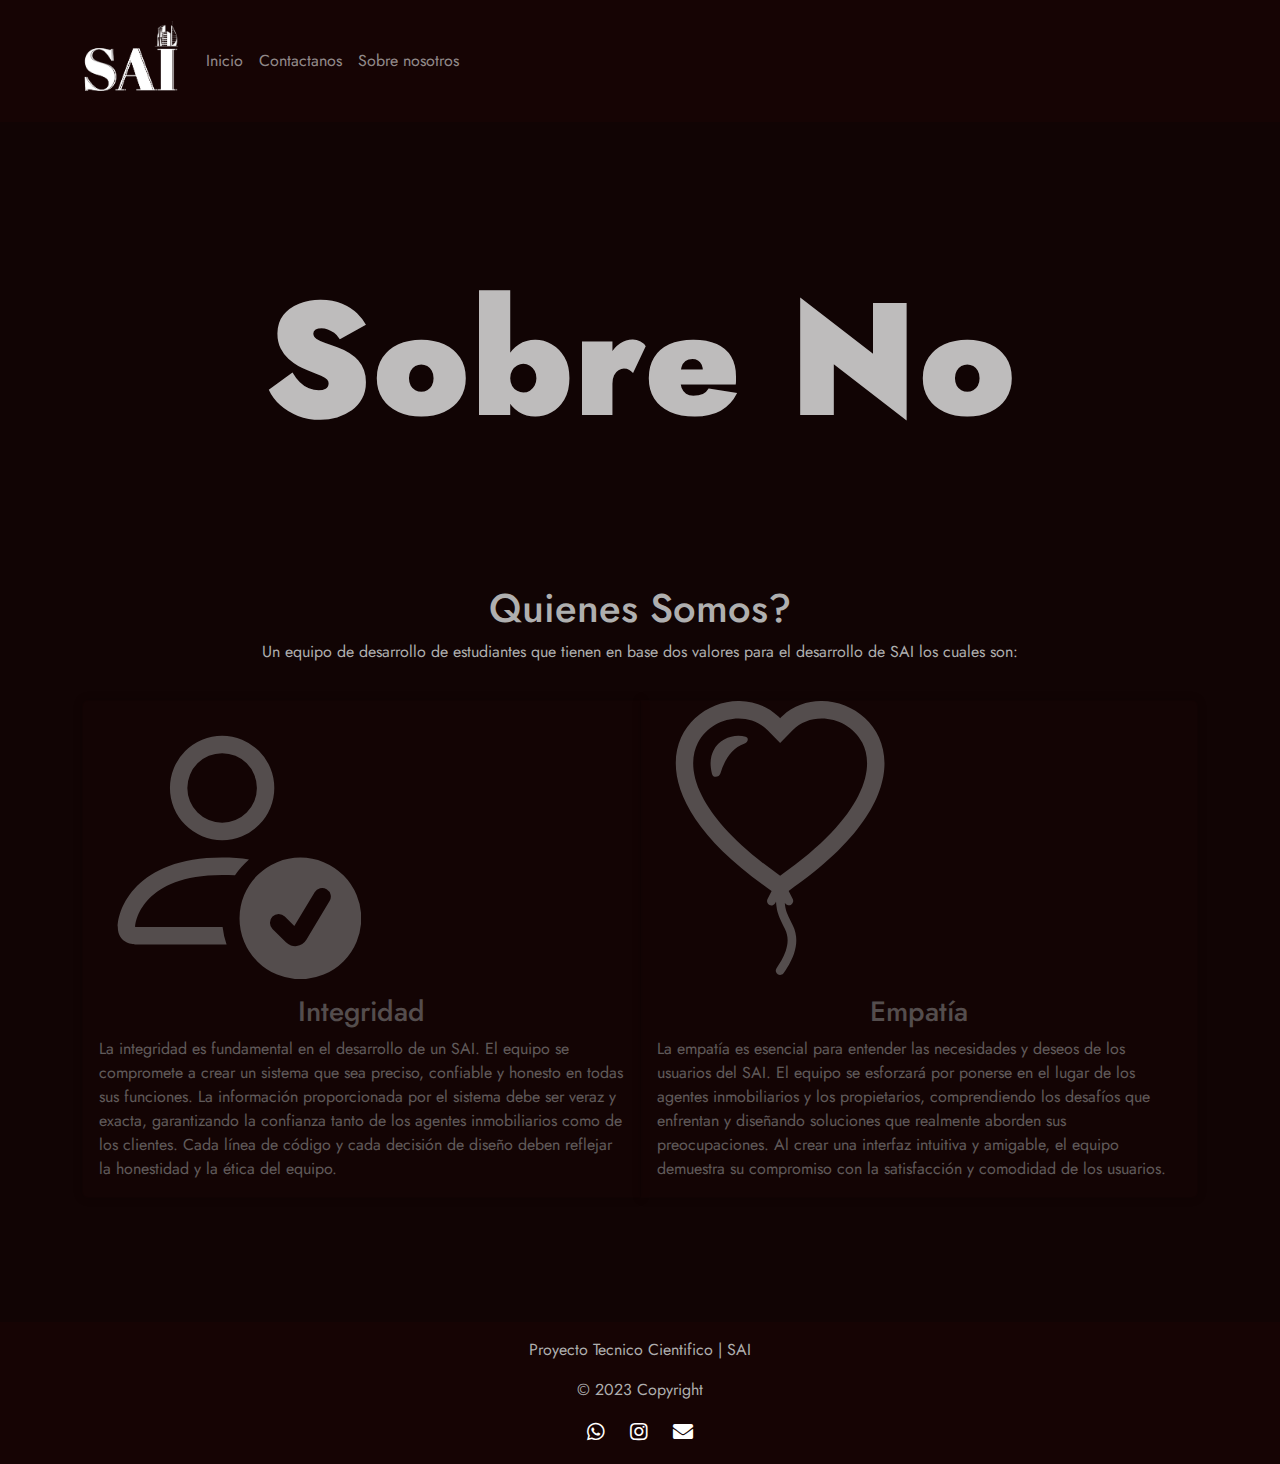
==== pages/about.html @ 33a44e56 "SAI" ====
<!DOCTYPE html>
<html lang="es">
<head>
    <meta charset="UTF-8">
    <meta name="viewport" content="width=device-width, initial-scale=1.0">
    <title>SAI - Sobre Nosotros</title>
    <script src="https://code.jquery.com/jquery-3.6.0.min.js"></script>
    <link rel="stylesheet" href="https://cdn.jsdelivr.net/npm/bootstrap@5.3.0/dist/css/bootstrap.min.css">
    <link rel="stylesheet" href="../css/styles.css">
    <link rel="stylesheet" href="../css/animations.css">
    <link rel="stylesheet" href="https://cdnjs.cloudflare.com/ajax/libs/font-awesome/5.15.4/css/all.min.css">
    <link rel="preconnect" href="https://fonts.googleapis.com">
<link rel="preconnect" href="https://fonts.gstatic.com" crossorigin>
<link href="https://fonts.googleapis.com/css2?family=Jost&display=swap" rel="stylesheet">
<script src="../js/effects4.js"></script>
<script src="../js/effects5.js"></script>
<link rel="icon" href="../img/sai_logo.png">

</head>
<body onload="typeWriter()" onmousemove="typeSlogan()" >
    <nav class="navbar navbar-expand-lg  fixed-top"data-bs-theme="dark"  >
        <div class="container">
            <a class="navbar-brand" href="../index.html">
                <img src="../img/sai_logo.png" alt="Logo de SAI" class="navbar-logo" width="100">
            </a>
            <button class="navbar-toggler" type="button" data-bs-toggle="collapse" data-bs-target="#navbarNav" aria-controls="navbarNav" aria-expanded="false" aria-label="Toggle navigation">
                <span class="navbar-toggler-icon"></span>
            </button>
            <div class="collapse navbar-collapse" id="navbarNav">
                <ul class="navbar-nav ml-auto">
                    <li class="nav-item">
                        <a class="nav-link" href="../index.html">Inicio</a>
                    </li>
                    <li class="nav-item">
                        <a class="nav-link" href="contact.html">Contactanos</a>
                    </li>
                    <li class="nav-item">
                        <a class="nav-link" href="about.html">Sobre nosotros</a>
                    </li>
                </ul>
            </div>
        </div>
    </nav>
    
    <br>
<br>
<br>
<br>
<br>
<br>
    <br>
<br>
<br>


    <header class="text-white text-center py-5">
        <h1 id="title"></h1>
        <h2 id="eslogan"></h2>
 
    </header>


    <br>
<br>
<br>
   


<h1>Quienes Somos? </h1>
<p style="text-align: center;">Un equipo de desarrollo de estudiantes que tienen en base dos valores para el desarrollo de SAI los cuales son:</p>
<div class="card-group container"  >
    <div class="card">
        <svg xmlns="http://www.w3.org/2000/svg" style="width: 50%;" fill="currentColor" class="bi bi-person-check" viewBox="0 0 16 16">
            <path d="M12.5 16a3.5 3.5 0 1 0 0-7 3.5 3.5 0 0 0 0 7Zm1.679-4.493-1.335 2.226a.75.75 0 0 1-1.174.144l-.774-.773a.5.5 0 0 1 .708-.708l.547.548 1.17-1.951a.5.5 0 1 1 .858.514ZM11 5a3 3 0 1 1-6 0 3 3 0 0 1 6 0ZM8 7a2 2 0 1 0 0-4 2 2 0 0 0 0 4Z"/>
            <path d="M8.256 14a4.474 4.474 0 0 1-.229-1.004H3c.001-.246.154-.986.832-1.664C4.484 10.68 5.711 10 8 10c.26 0 .507.009.74.025.226-.341.496-.65.804-.918C9.077 9.038 8.564 9 8 9c-5 0-6 3-6 4s1 1 1 1h5.256Z"/>
          </svg>
      <div class="card-body">
        <h3 class="card-title" style="text-align: center;">Integridad</h3>
        <p class="card-text">La integridad es fundamental en el desarrollo de un SAI. El equipo se compromete a crear un sistema que sea preciso, confiable y honesto en todas sus funciones. La información proporcionada por el sistema debe ser veraz y exacta, garantizando la confianza tanto de los agentes inmobiliarios como de los clientes. Cada línea de código y cada decisión de diseño deben reflejar la honestidad y la ética del equipo.</p>
      </div>
    </div>
    <div class="card">
        <svg xmlns="http://www.w3.org/2000/svg" style="width: 50%;" fill="currentColor" class="bi bi-balloon-heart" viewBox="0 0 16 16">
            <path fill-rule="evenodd" d="m8 2.42-.717-.737c-1.13-1.161-3.243-.777-4.01.72-.35.685-.451 1.707.236 3.062C4.16 6.753 5.52 8.32 8 10.042c2.479-1.723 3.839-3.29 4.491-4.577.687-1.355.587-2.377.236-3.061-.767-1.498-2.88-1.882-4.01-.721L8 2.42Zm-.49 8.5c-10.78-7.44-3-13.155.359-10.063.045.041.089.084.132.129.043-.045.087-.088.132-.129 3.36-3.092 11.137 2.624.357 10.063l.235.468a.25.25 0 1 1-.448.224l-.008-.017c.008.11.02.202.037.29.054.27.161.488.419 1.003.288.578.235 1.15.076 1.629-.157.469-.422.867-.588 1.115l-.004.007a.25.25 0 1 1-.416-.278c.168-.252.4-.6.533-1.003.133-.396.163-.824-.049-1.246l-.013-.028c-.24-.48-.38-.758-.448-1.102a3.177 3.177 0 0 1-.052-.45l-.04.08a.25.25 0 1 1-.447-.224l.235-.468ZM6.013 2.06c-.649-.18-1.483.083-1.85.798-.131.258-.245.689-.08 1.335.063.244.414.198.487-.043.21-.697.627-1.447 1.359-1.692.217-.073.304-.337.084-.398Z"/>
          </svg>
      <div class="card-body">
        <h3 class="card-title" style="text-align: center;">Empatía</h3>
        <p class="card-text">La empatía es esencial para entender las necesidades y deseos de los usuarios del SAI. El equipo se esforzará por ponerse en el lugar de los agentes inmobiliarios y los propietarios, comprendiendo los desafíos que enfrentan y diseñando soluciones que realmente aborden sus preocupaciones. Al crear una interfaz intuitiva y amigable, el equipo demuestra su compromiso con la satisfacción y comodidad de los usuarios.</p>
      </div>
    </div>
    </div>
   
    </div>
  </div>
  
  </div>
  

    <br>
    <br>
    <br>

  
    </div>
   
    </div>
<br>
<br>
<br>

    <footer class=" text-white text-center py-3">
        <p>Proyecto Tecnico Cientifico | SAI</p>
        <p>© 2023 Copyright</p>
        <div class="social-icons">
            <a href="https://wa.me/123456789" target="_blank"><i class="fab fa-whatsapp"></i></a>
            <a href="https://www.instagram.com/sai/" target="_blank"><i class="fab fa-instagram"></i></a>
            <a href="mailto:contacto@sai.com"><i class="fas fa-envelope"></i></a>
        </div>
    </footer>

    <script>
        $(document).ready(function() {
            $(window).scroll(function() {
                $('.fadeIn').each(function() {
                    var position = $(this).offset().top;
                    var scroll = $(window).scrollTop();
                    var windowHeight = $(window).height();
                    
                    if (scroll > position - windowHeight + 200) {
                        $(this).addClass('visible');
                    }
                });
            });
        });
    </script>
    
    <script src="https://cdn.jsdelivr.net/npm/bootstrap@5.3.0/dist/js/bootstrap.bundle.min.js"></script>

    
    
</body>
</html>
---- css/styles.css ----
body {
    background-color: #110404;
    color: #afafaf;
    font-family: 'Jost', sans-serif;
}
@import url("https://cdn.jsdelivr.net/npm/bootstrap-icons@1.10.5/font/bootstrap-icons.css");
.navbar {
    background-color: #160404;
}
.form-control{
    background-color: #160404;
    border: none;
    color: #afafaf;

}

footer {
    background-color: #160404;
}
.card {
    width: 300px;
    background-color: #fff;
    box-shadow: 0px 0px 10px rgba(0, 0, 0, 0.2);
    
    position: relative;
    opacity: 0.5;
    transform: translateY(20px);
    transition: opacity 0.5s, transform 0.5s;
}

.card img {
    width: 100%;
    height: auto;
}

.card-content {
    padding: 20px;
}

.card:hover {
    opacity: 1;
    transform: translateY(0);
}






#title {
    font-weight: 900;
    font-size: 1000%;
    color: #bebcbc;
}

.navbar-dark .navbar-nav .nav-link {
    color: #fff;
}

.header {
    background-color: #000;
    color: #fff;
}

.footer {
    background-color: #000;
    color: #fff;
}
.card {
    background-color: #160404;

    color: rgb(150, 150, 150);
}
.social-icons a {
    color: #fff;
    margin: 0 10px;
    font-size: 20px;
    transition: color 0.3s;
}

.social-icons a:hover {
    color: #bbb;
}

.footer .btn {
    color: #fff;
    background-color: #000;
    border-color: #000;
}

.footer .btn:hover {
    background-color: #fff;
    color: #000;
    border-color: #000;
}

.fadeIn {
    opacity: 0;
    transform: translateY(20px); 
    transition: opacity 1s ease, transform 1s ease;
}


.fadeIn.visible {
    opacity: 1;
    transform: translateY(0);
}
h1 {
    text-align: center;
}
p {
    color: #afafaf;

}
---- css/animations.css ----
@keyframes fadeIn {
    from {
        opacity: 0;
    }
    to {
        opacity: 1;
    }
}

.container {
    animation: fadeIn 1.5s ease-in-out;
}

.text-container {
    overflow: hidden;
}

.fade-slide {
    opacity: 0;
    transform: translateX(100%);
    animation: fadeSlide 1s forwards;
}

@keyframes fadeSlide {
    0% {
        opacity: 0;
        transform: translateX(100%);
    }
    100% {
        opacity: 1;
        transform: translateX(0);
    }
}
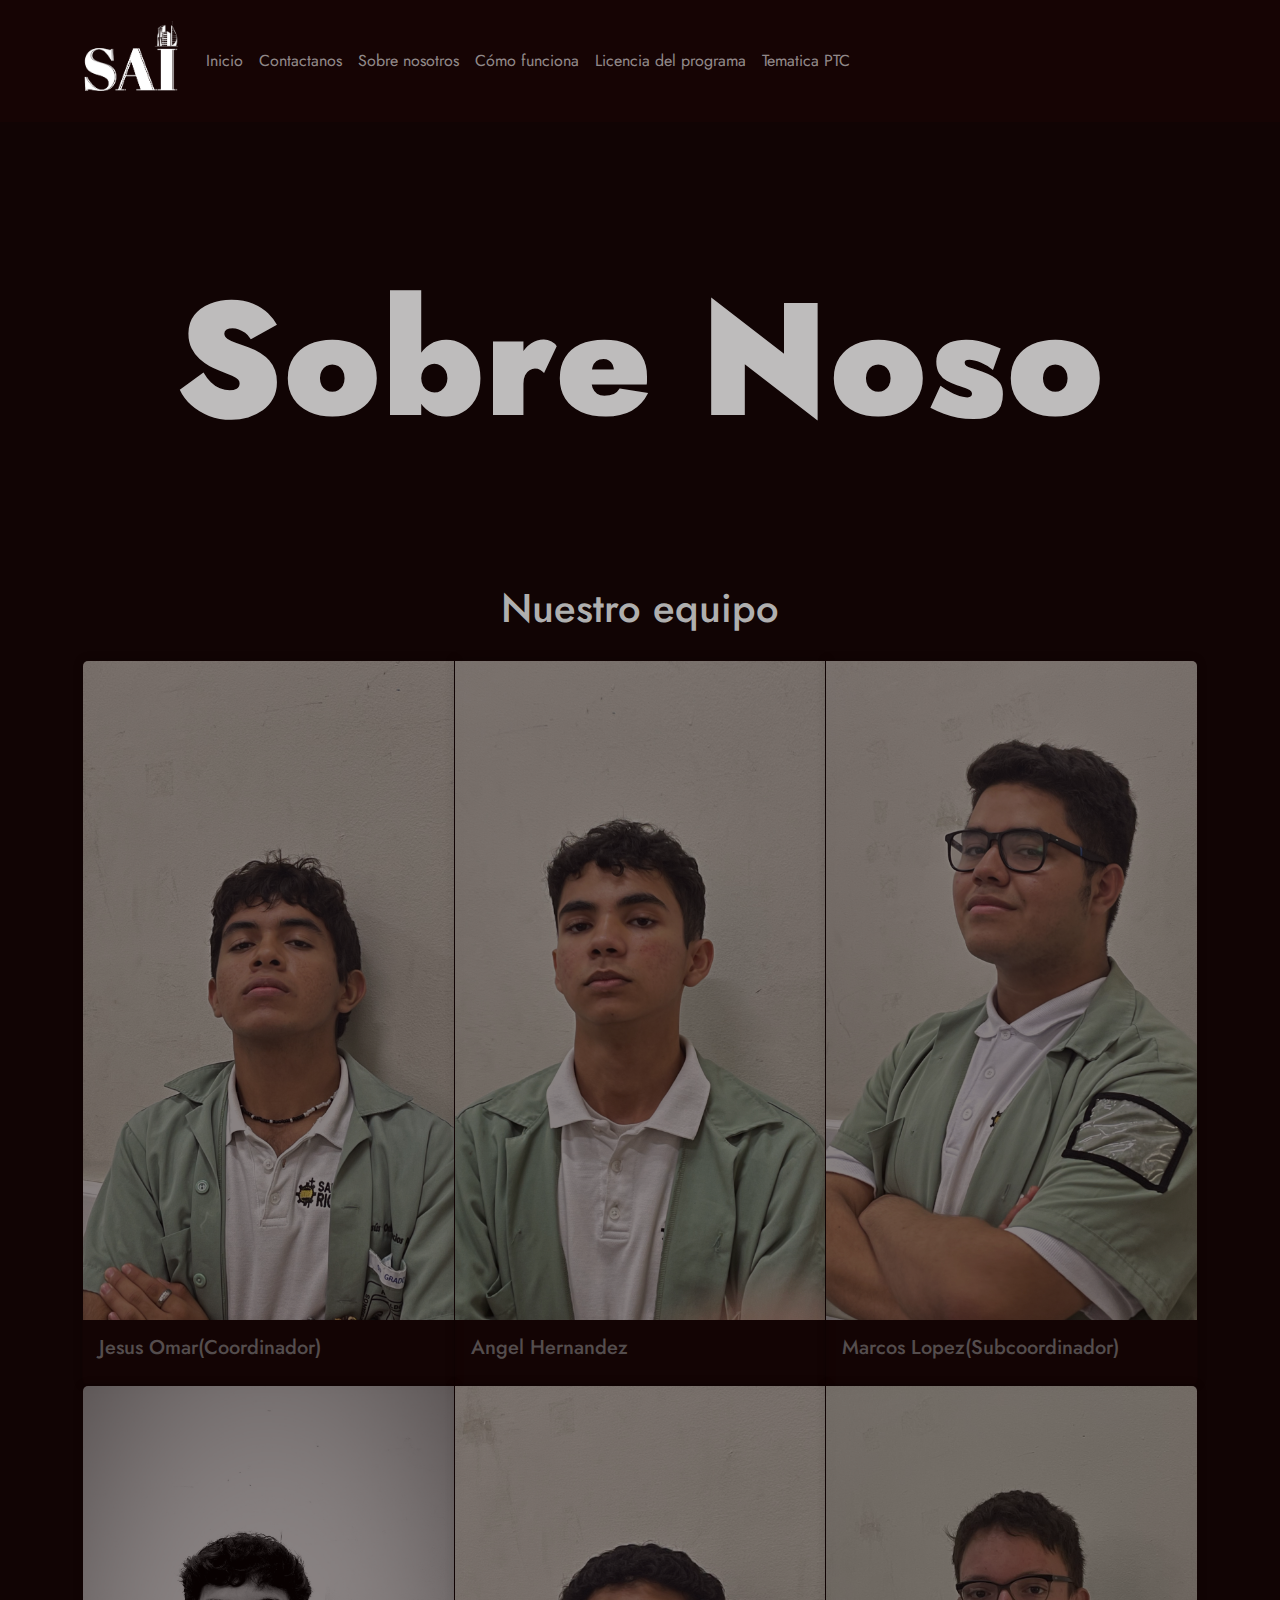
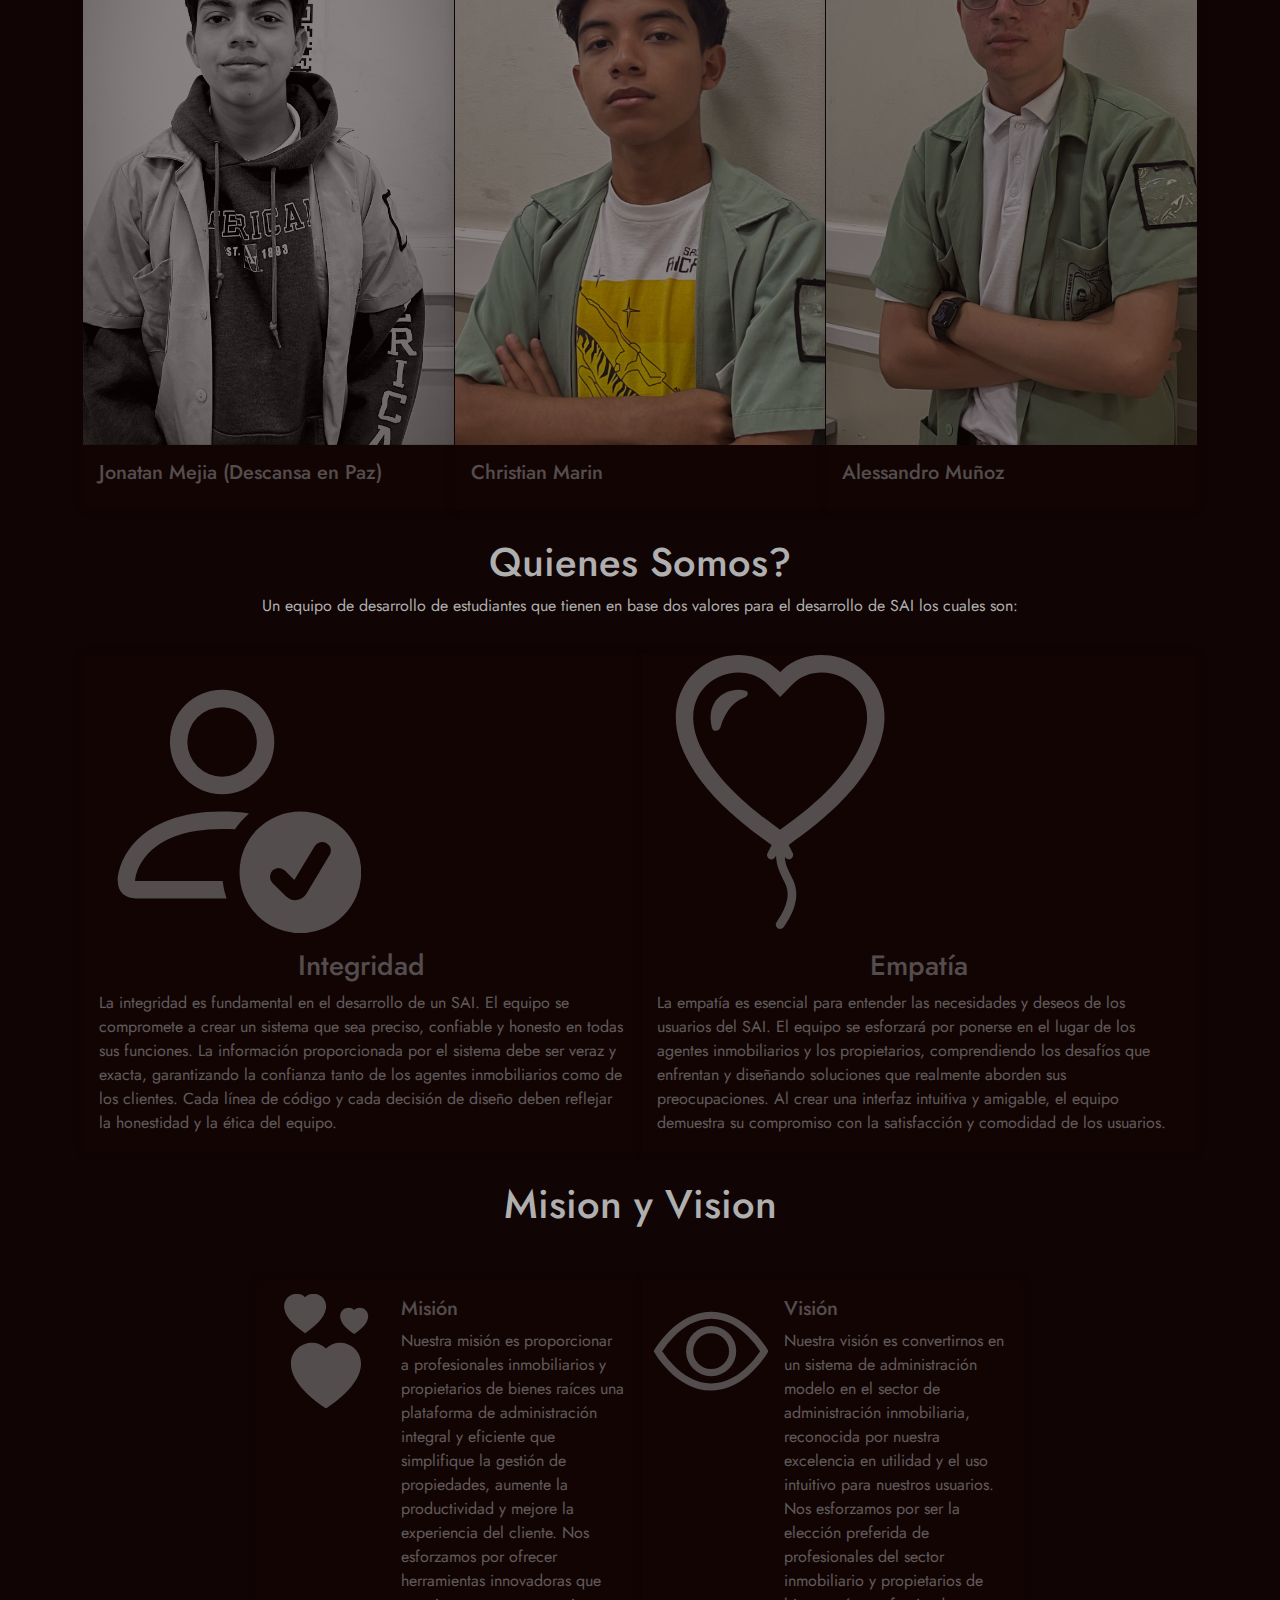
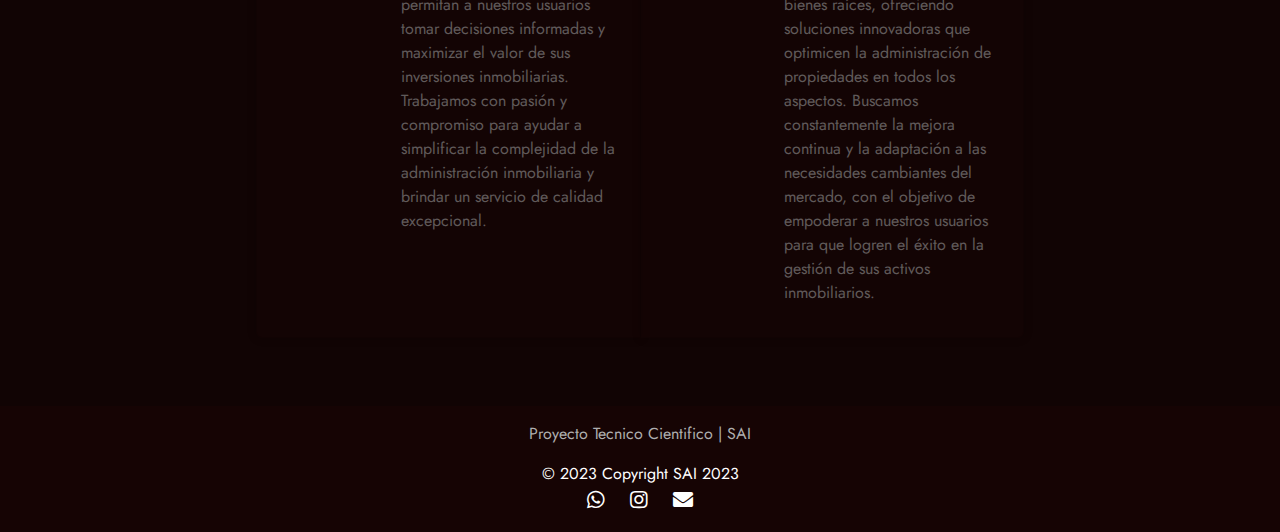
==== commit 59805b39: "nueva pagina" ====
--- a/pages/about.html
+++ b/pages/about.html
@@ -12,8 +12,6 @@
     <link rel="preconnect" href="https://fonts.googleapis.com">
 <link rel="preconnect" href="https://fonts.gstatic.com" crossorigin>
 <link href="https://fonts.googleapis.com/css2?family=Jost&display=swap" rel="stylesheet">
-<script src="../js/effects4.js"></script>
-<script src="../js/effects5.js"></script>
 <link rel="icon" href="../img/sai_logo.png">
 
 </head>
@@ -37,6 +35,15 @@
                     <li class="nav-item">
                         <a class="nav-link" href="about.html">Sobre nosotros</a>
                     </li>
+                    <li class="nav-item">
+                      <a class="nav-link" href="requirements.html">Cómo funciona</a>
+                    </li>
+                    <li class="nav-item">
+                      <a class="nav-link" href="license.html">Licencia del programa</a>
+                    </li>
+                    <li class="nav-item">
+                      <a class="nav-link" href="ptc.html">Tematica PTC</a>
+                    </li>
                 </ul>
             </div>
         </div>
@@ -65,8 +72,57 @@
 <br>
    
 
-
-<h1>Quienes Somos? </h1>
+<h1>Nuestro equipo </h1>
+<div class="card-group container"  >
+    <div class="card">
+      <img src="../img/jesus.jpg" class="card-img-top" alt="...">
+      <div class="card-body">
+        <h5 class="card-title">Jesus Omar(Coordinador)</h5>
+        <p class="card-text"></p>
+      </div>
+    </div>
+    <div class="card">
+
+      <img src="../img/angel.jpg" class="card-img-top" alt="...">
+      <div class="card-body">
+        <h5 class="card-title">Angel Hernandez</h5>
+      </div>
+    </div>
+    <div class="card">
+
+      <img src="../img/marcus.jpg" class="card-img-top" alt="...">
+      <div class="card-body">
+        <h5 class="card-title">Marcos Lopez(Subcoordinador)</h5>
+      </div>
+    </div>
+  </div>
+  <div class="card-group container">
+    <div class="card ">
+
+      <img src="../img/jhony" class="card-img-top" alt="...">
+      <div class="card-body">
+        <h5 class="card-title">Jonatan Mejia (Descansa en Paz)</h5>
+        <p class="card-text"></p>
+      </div>
+    </div>
+    <div class="card">
+      <img src="../img/christian.jpg"  class="card-img-top" alt="...">
+      <div class="card-body">
+        <h5 class="card-title">Christian Marin</h5>
+      </div>
+    </div>
+    <div class="card">
+      <img src="../img/cholo.png"class="card-img-top" alt="...">
+      <div class="card-body">
+        <h5 class="card-title">Alessandro Muñoz</h5>
+      </div>
+    </div>
+  </div>
+
+  <BR>
+    <BR>
+
+        <h1>Quienes Somos? </h1>
 <p style="text-align: center;">Un equipo de desarrollo de estudiantes que tienen en base dos valores para el desarrollo de SAI los cuales son:</p>
 <div class="card-group container"  >
     <div class="card">
@@ -98,24 +154,60 @@
 
     <br>
     <br>
-    <br>
-
-  
-    </div>
-   
-    </div>
+    <h1>Mision y Vision </h1>
+
+    <br>
+
+    <div class="card-group" style="padding-left: 20%; padding-right: 20%;">
+
+      <div class="card mb-3" style="max-width: 540px;">
+        <div class="row g-0">
+          <div class="col-md-4">
+            <svg xmlns="http://www.w3.org/2000/svg" style="width:110%; padding:10%;" fill="currentColor" class="bi bi-hearts" viewBox="0 0 16 16">
+              <path fill-rule="evenodd" d="M4.931.481c1.627-1.671 5.692 1.254 0 5.015-5.692-3.76-1.626-6.686 0-5.015Zm6.84 1.794c1.084-1.114 3.795.836 0 3.343-3.795-2.507-1.084-4.457 0-3.343ZM7.84 7.642c2.71-2.786 9.486 2.09 0 8.358-9.487-6.268-2.71-11.144 0-8.358Z"/>
+            </svg>
+          </div>
+          <div class="col-md-8">
+            <div class="card-body">
+              <h5 class="card-title">Misión</h5>
+              <p class="card-text">Nuestra misión es proporcionar a profesionales inmobiliarios y propietarios de bienes raíces una plataforma de administración integral y eficiente que simplifique la gestión de propiedades, aumente la productividad y mejore la experiencia del cliente. Nos esforzamos por ofrecer herramientas innovadoras que permitan a nuestros usuarios tomar decisiones informadas y maximizar el valor de sus inversiones inmobiliarias. Trabajamos con pasión y compromiso para ayudar a simplificar la complejidad de la administración inmobiliaria y brindar un servicio de calidad excepcional.</p>
+              <p class="card-text"><small class="text-body-secondary"></small></p>
+            </div>
+          </div>
+        </div>
+      </div>
+      <div class="card mb-3" style="max-width: 540px;">
+        <div class="row g-0">
+          <div class="col-md-4">
+            <svg xmlns="http://www.w3.org/2000/svg" style="width:110%; padding:10%;" fill="currentColor" class="bi bi-eye" viewBox="0 0 16 16">
+              <path d="M16 8s-3-5.5-8-5.5S0 8 0 8s3 5.5 8 5.5S16 8 16 8zM1.173 8a13.133 13.133 0 0 1 1.66-2.043C4.12 4.668 5.88 3.5 8 3.5c2.12 0 3.879 1.168 5.168 2.457A13.133 13.133 0 0 1 14.828 8c-.058.087-.122.183-.195.288-.335.48-.83 1.12-1.465 1.755C11.879 11.332 10.119 12.5 8 12.5c-2.12 0-3.879-1.168-5.168-2.457A13.134 13.134 0 0 1 1.172 8z"/>
+              <path d="M8 5.5a2.5 2.5 0 1 0 0 5 2.5 2.5 0 0 0 0-5zM4.5 8a3.5 3.5 0 1 1 7 0 3.5 3.5 0 0 1-7 0z"/>
+            </svg>
+          </div>
+          <div class="col-md-8">
+            <div class="card-body">
+              <h5 class="card-title">Visión</h5>
+              <p class="card-text">Nuestra visión es convertirnos en un sistema de administración modelo en el sector de administración inmobiliaria, reconocida por nuestra excelencia en utilidad y el uso intuitivo para nuestros usuarios. Nos esforzamos por ser la elección preferida de profesionales del sector inmobiliario y propietarios de bienes raíces, ofreciendo soluciones innovadoras que optimicen la administración de propiedades en todos los aspectos. Buscamos constantemente la mejora continua y la adaptación a las necesidades cambiantes del mercado, con el objetivo de empoderar a nuestros usuarios para que logren el éxito en la gestión de sus activos inmobiliarios.</p>
+              <p class="card-text"><small class="text-body-secondary"></small></p>
+            </div>
+          </div>
+        </div>
+      </div>
+    </div>
+    
 <br>
 <br>
 <br>
 
     <footer class=" text-white text-center py-3">
         <p>Proyecto Tecnico Cientifico | SAI</p>
-        <p>© 2023 Copyright</p>
+        <a>© 2023 Copyright</a>
+        <a class=" text-white text-center py-3" href="https://www.ricaldone.edu.sv/">SAI 2023</a>
         <div class="social-icons">
-            <a href="https://wa.me/123456789" target="_blank"><i class="fab fa-whatsapp"></i></a>
-            <a href="https://www.instagram.com/sai/" target="_blank"><i class="fab fa-instagram"></i></a>
-            <a href="mailto:contacto@sai.com"><i class="fas fa-envelope"></i></a>
-        </div>
+          <a href="https://wa.me/message/QMXVLYLENP2BO1" target="_blank"><i class="fab fa-whatsapp"></i></a>
+          <a href="https://www.instagram.com/saiitr/" target="_blank"><i class="fab fa-instagram"></i></a>
+          <a href="mailto:saiitrptc@gmail.com"><i class="fas fa-envelope"></i></a>
+      </div>
     </footer>
 
     <script>
@@ -135,7 +227,8 @@
     </script>
     
     <script src="https://cdn.jsdelivr.net/npm/bootstrap@5.3.0/dist/js/bootstrap.bundle.min.js"></script>
-
+    <script src="../js/effects4.js"></script>
+    <script src="../js/effects5.js"></script>
     
     
 </body>
--- a/css/styles.css
+++ b/css/styles.css
@@ -7,6 +7,10 @@
 .navbar {
     background-color: #160404;
 }
+a {
+    text-decoration: none;
+}
+
 .form-control{
     background-color: #160404;
     border: none;
@@ -42,9 +46,24 @@
     transform: translateY(0);
 }
 
+#pepe {
+    background-color: transparent;
+    border: 2px solid #110404; 
+    color: #fff; 
+  }
+  
+  #pepe:hover {
+    background-color: #220808;
+  }
 
-
-
+#comprarBtn {
+    background-color: transparent;
+    border: 2px solid #110404; 
+    color: #fff;
+}
+#comprarBtn:hover{
+    background-color: #220808;
+}
 
 
 #title {
@@ -111,4 +130,17 @@
 p {
     color: #afafaf;
 
-}+}
+
+.form-control {
+    background-color: #160404 !important; 
+}
+
+.btn-primary {
+    background-color: #2b0d0d;
+}
+
+
+#carouselExampleSlidesOnly.carousel-inner{
+    transition-duration: 2s;
+}
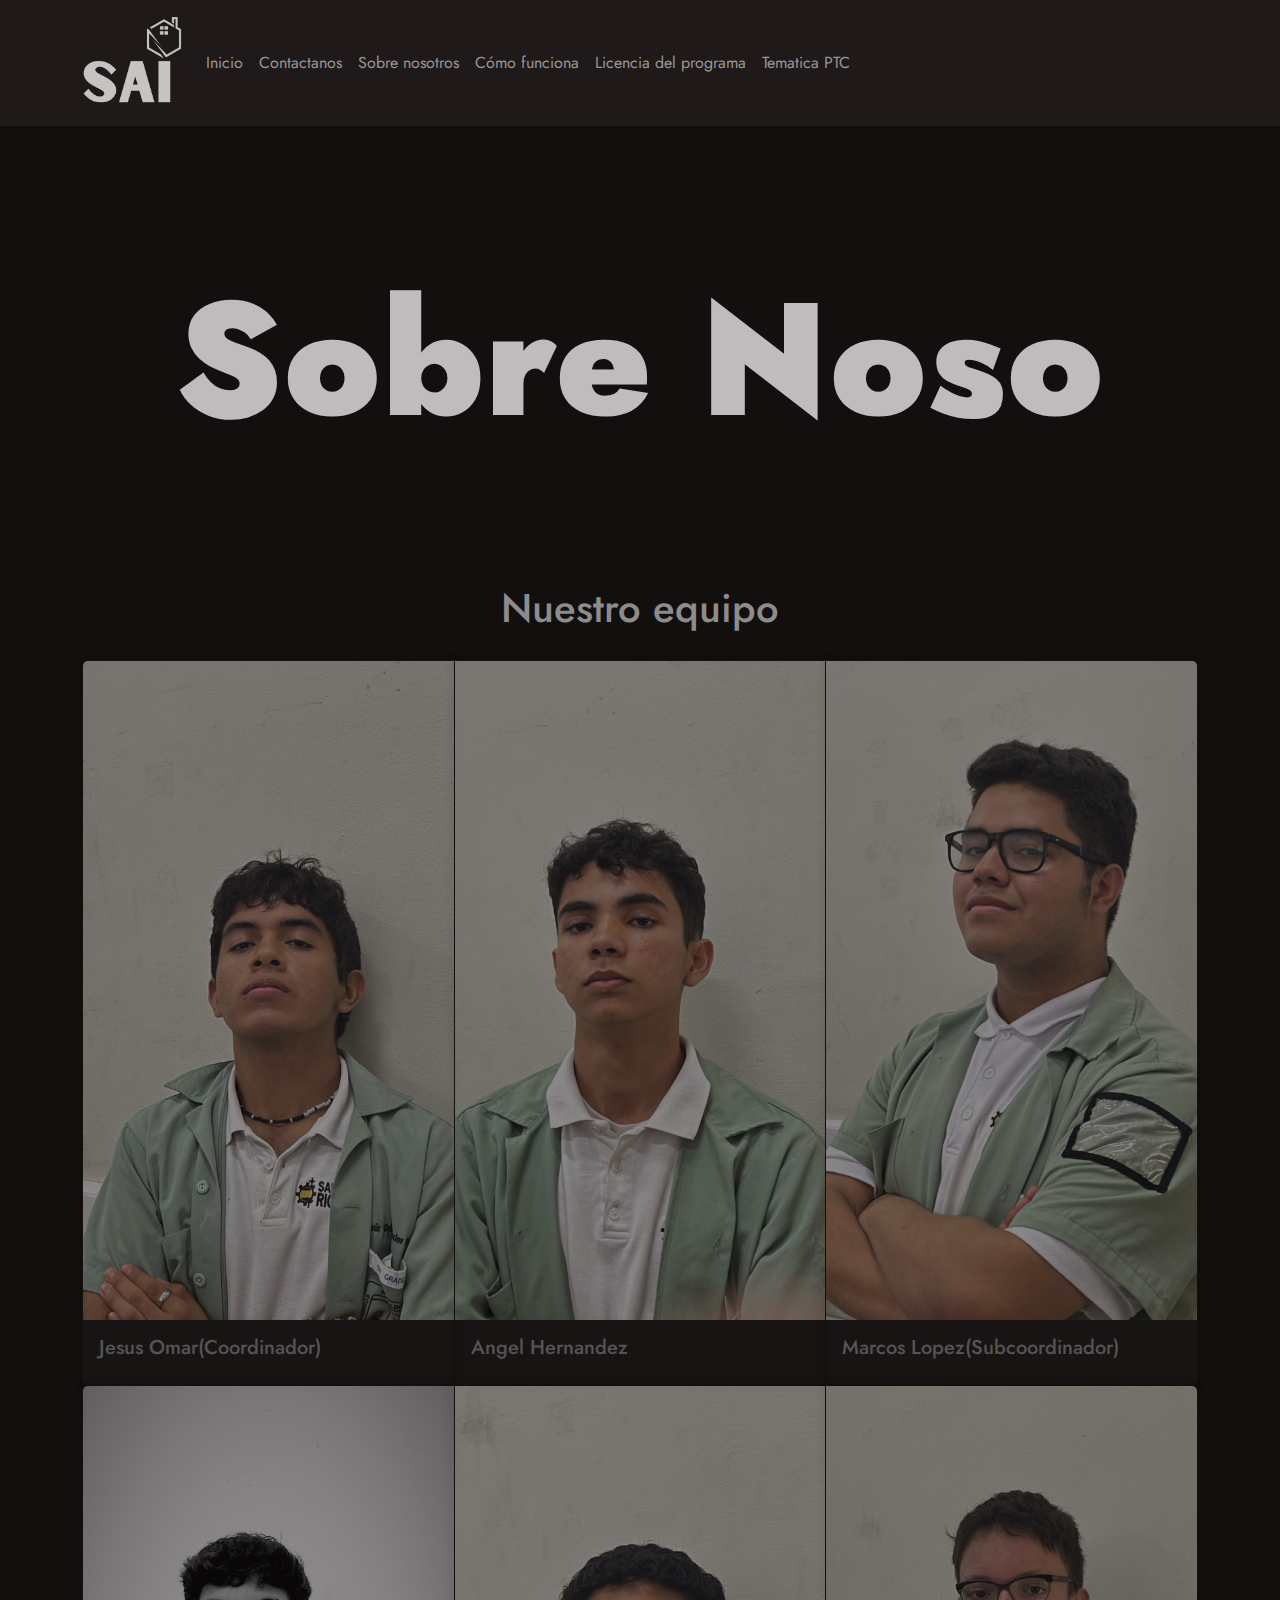
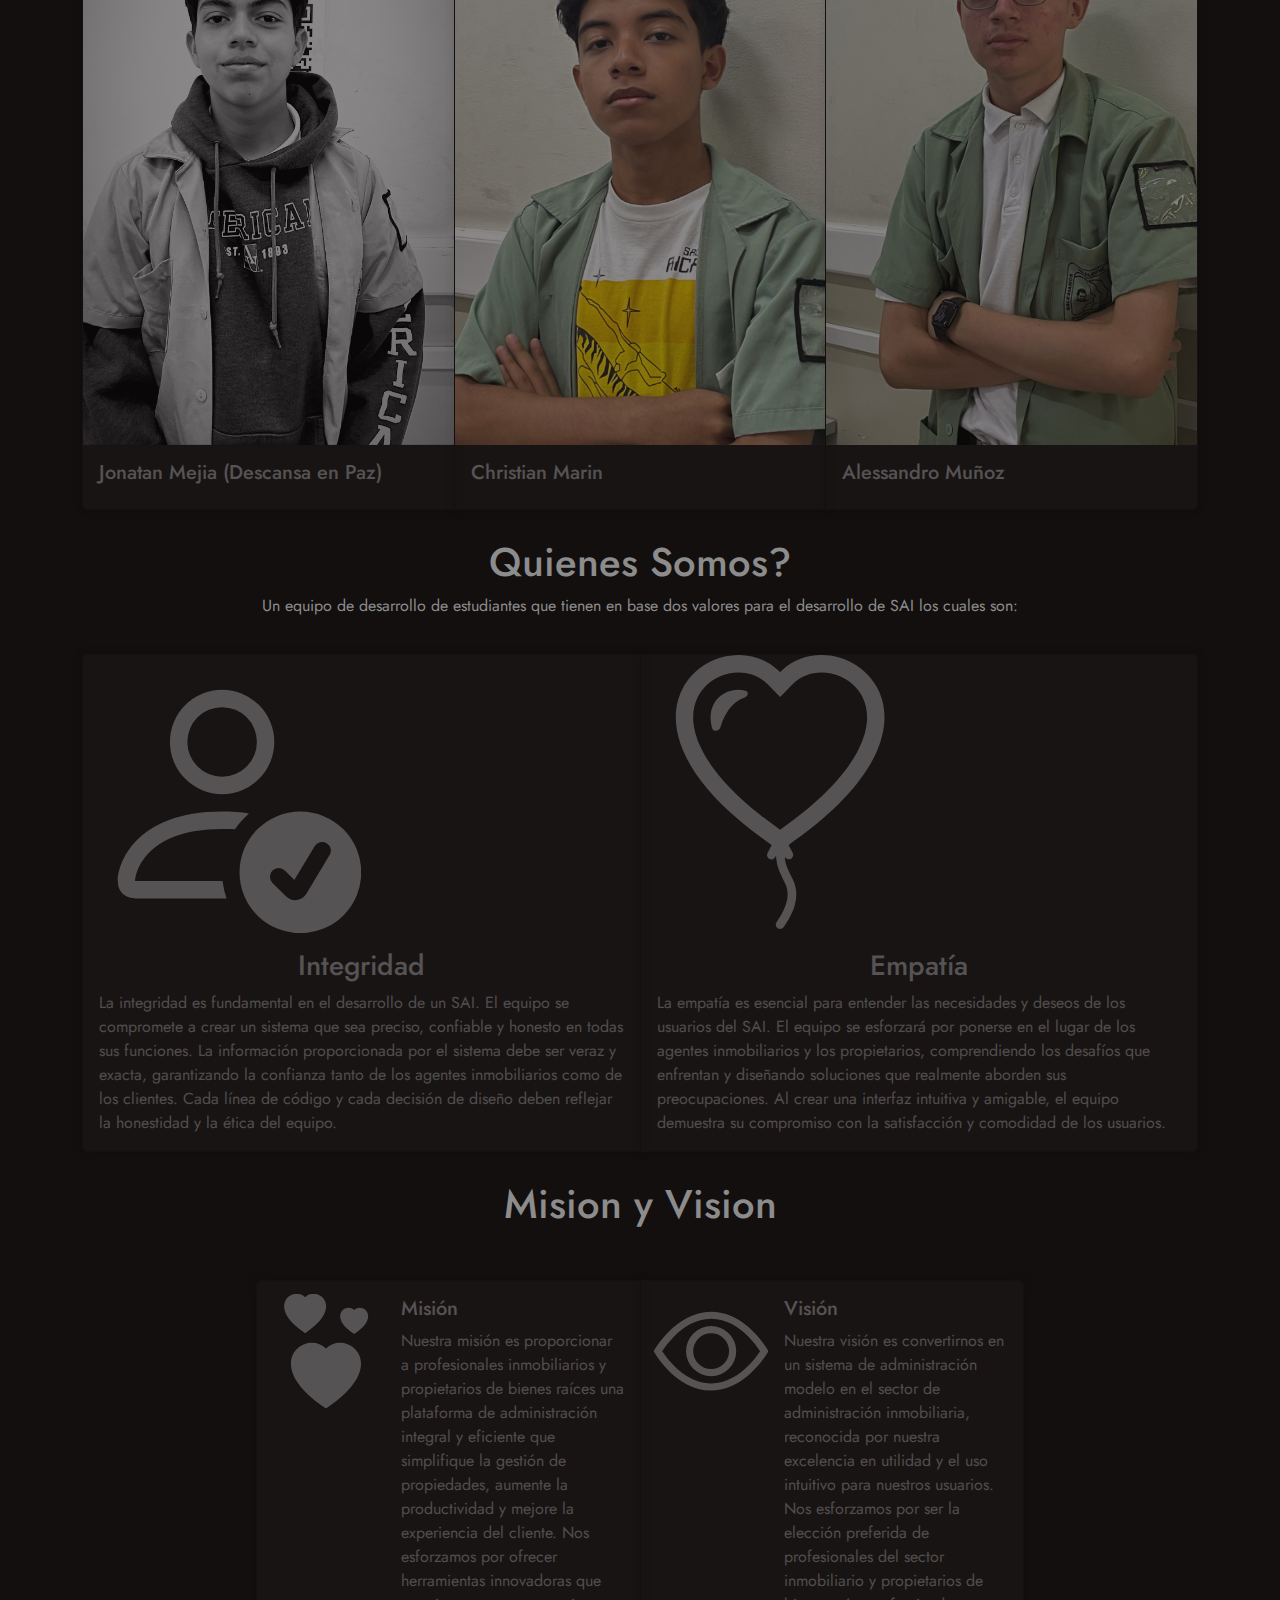
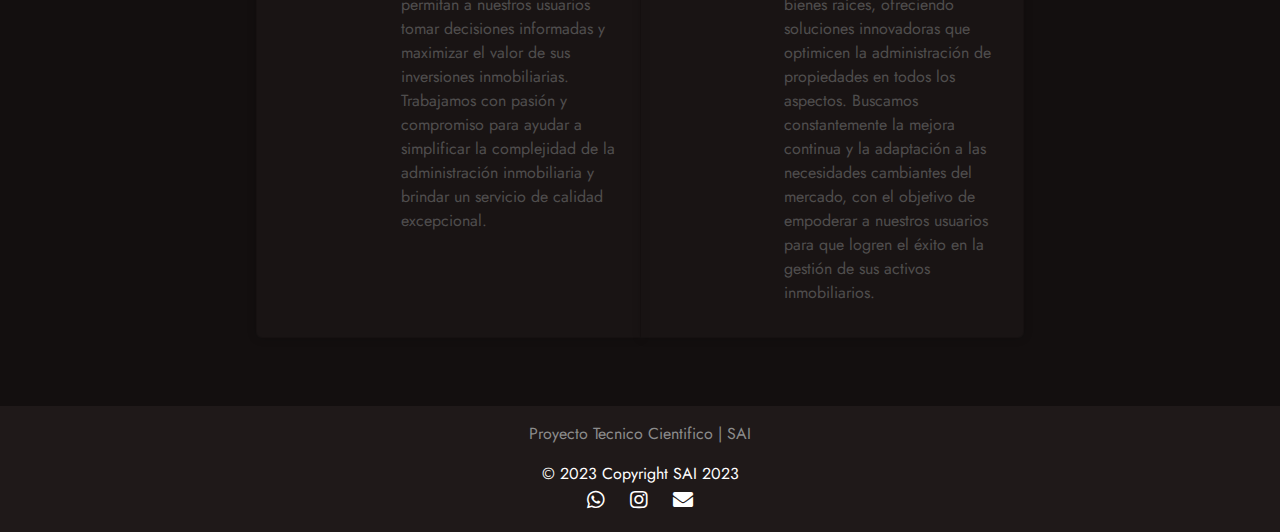
==== commit f22a7127: "cambios al color de la pagina y logo" ====
--- a/pages/about.html
+++ b/pages/about.html
@@ -12,66 +12,29 @@
     <link rel="preconnect" href="https://fonts.googleapis.com">
 <link rel="preconnect" href="https://fonts.gstatic.com" crossorigin>
 <link href="https://fonts.googleapis.com/css2?family=Jost&display=swap" rel="stylesheet">
-<link rel="icon" href="../img/sai_logo.png">
+<link rel="icon" href="../img/logo_claro.png">
+<script src="../js/menuPages.js" defer></script>
 
 </head>
-<body onload="typeWriter()" onmousemove="typeSlogan()" >
-    <nav class="navbar navbar-expand-lg  fixed-top"data-bs-theme="dark"  >
-        <div class="container">
-            <a class="navbar-brand" href="../index.html">
-                <img src="../img/sai_logo.png" alt="Logo de SAI" class="navbar-logo" width="100">
-            </a>
-            <button class="navbar-toggler" type="button" data-bs-toggle="collapse" data-bs-target="#navbarNav" aria-controls="navbarNav" aria-expanded="false" aria-label="Toggle navigation">
-                <span class="navbar-toggler-icon"></span>
-            </button>
-            <div class="collapse navbar-collapse" id="navbarNav">
-                <ul class="navbar-nav ml-auto">
-                    <li class="nav-item">
-                        <a class="nav-link" href="../index.html">Inicio</a>
-                    </li>
-                    <li class="nav-item">
-                        <a class="nav-link" href="contact.html">Contactanos</a>
-                    </li>
-                    <li class="nav-item">
-                        <a class="nav-link" href="about.html">Sobre nosotros</a>
-                    </li>
-                    <li class="nav-item">
-                      <a class="nav-link" href="requirements.html">Cómo funciona</a>
-                    </li>
-                    <li class="nav-item">
-                      <a class="nav-link" href="license.html">Licencia del programa</a>
-                    </li>
-                    <li class="nav-item">
-                      <a class="nav-link" href="ptc.html">Tematica PTC</a>
-                    </li>
-                </ul>
-            </div>
-        </div>
-    </nav>
-    
-    <br>
+<body onload="typeWriter()" onmousemove="typeSlogan()">
+  <div id="menuContenedor"></div>
 <br>
 <br>
 <br>
 <br>
 <br>
-    <br>
 <br>
 <br>
-
-
+<br>
+<br>
     <header class="text-white text-center py-5">
         <h1 id="title"></h1>
         <h2 id="eslogan"></h2>
  
     </header>
-
-
     <br>
 <br>
 <br>
-   
-
 <h1>Nuestro equipo </h1>
 <div class="card-group container"  >
     <div class="card">
@@ -118,7 +81,6 @@
       </div>
     </div>
   </div>
-
   <BR>
     <BR>
 
@@ -229,6 +191,7 @@
     <script src="https://cdn.jsdelivr.net/npm/bootstrap@5.3.0/dist/js/bootstrap.bundle.min.js"></script>
     <script src="../js/effects4.js"></script>
     <script src="../js/effects5.js"></script>
+    <script src="../js/cargarMenuPages.js"></script>
     
     
 </body>
--- a/css/styles.css
+++ b/css/styles.css
@@ -1,25 +1,25 @@
 body {
-    background-color: #110404;
-    color: #afafaf;
+    background-color: #130F0F;
+    color: #8C8C8C;
     font-family: 'Jost', sans-serif;
 }
 @import url("https://cdn.jsdelivr.net/npm/bootstrap-icons@1.10.5/font/bootstrap-icons.css");
 .navbar {
-    background-color: #160404;
+    background-color: #1F1919;
 }
 a {
     text-decoration: none;
 }
 
 .form-control{
-    background-color: #160404;
+    background-color: #1F1919;
     border: none;
-    color: #afafaf;
+    color: #8C8C8C;
 
 }
 
 footer {
-    background-color: #160404;
+    background-color: #1F1919;
 }
 .card {
     width: 300px;
@@ -48,21 +48,21 @@
 
 #pepe {
     background-color: transparent;
-    border: 2px solid #110404; 
+    border: 2px solid #130F0F; 
     color: #fff; 
   }
   
   #pepe:hover {
-    background-color: #220808;
+    background-color: #130F0F;
   }
 
 #comprarBtn {
     background-color: transparent;
-    border: 2px solid #110404; 
+    border: 2px solid #1b1214; 
     color: #fff;
 }
 #comprarBtn:hover{
-    background-color: #220808;
+    background-color: #130F0F;
 }
 
 
@@ -86,7 +86,7 @@
     color: #fff;
 }
 .card {
-    background-color: #160404;
+    background-color: #1F1919;
 
     color: rgb(150, 150, 150);
 }
@@ -128,16 +128,16 @@
     text-align: center;
 }
 p {
-    color: #afafaf;
+    color: #8C8C8C;
 
 }
 
 .form-control {
-    background-color: #160404 !important; 
+    background-color: #1F1919 !important; 
 }
 
 .btn-primary {
-    background-color: #2b0d0d;
+    background-color: #130F0F;
 }
 
 
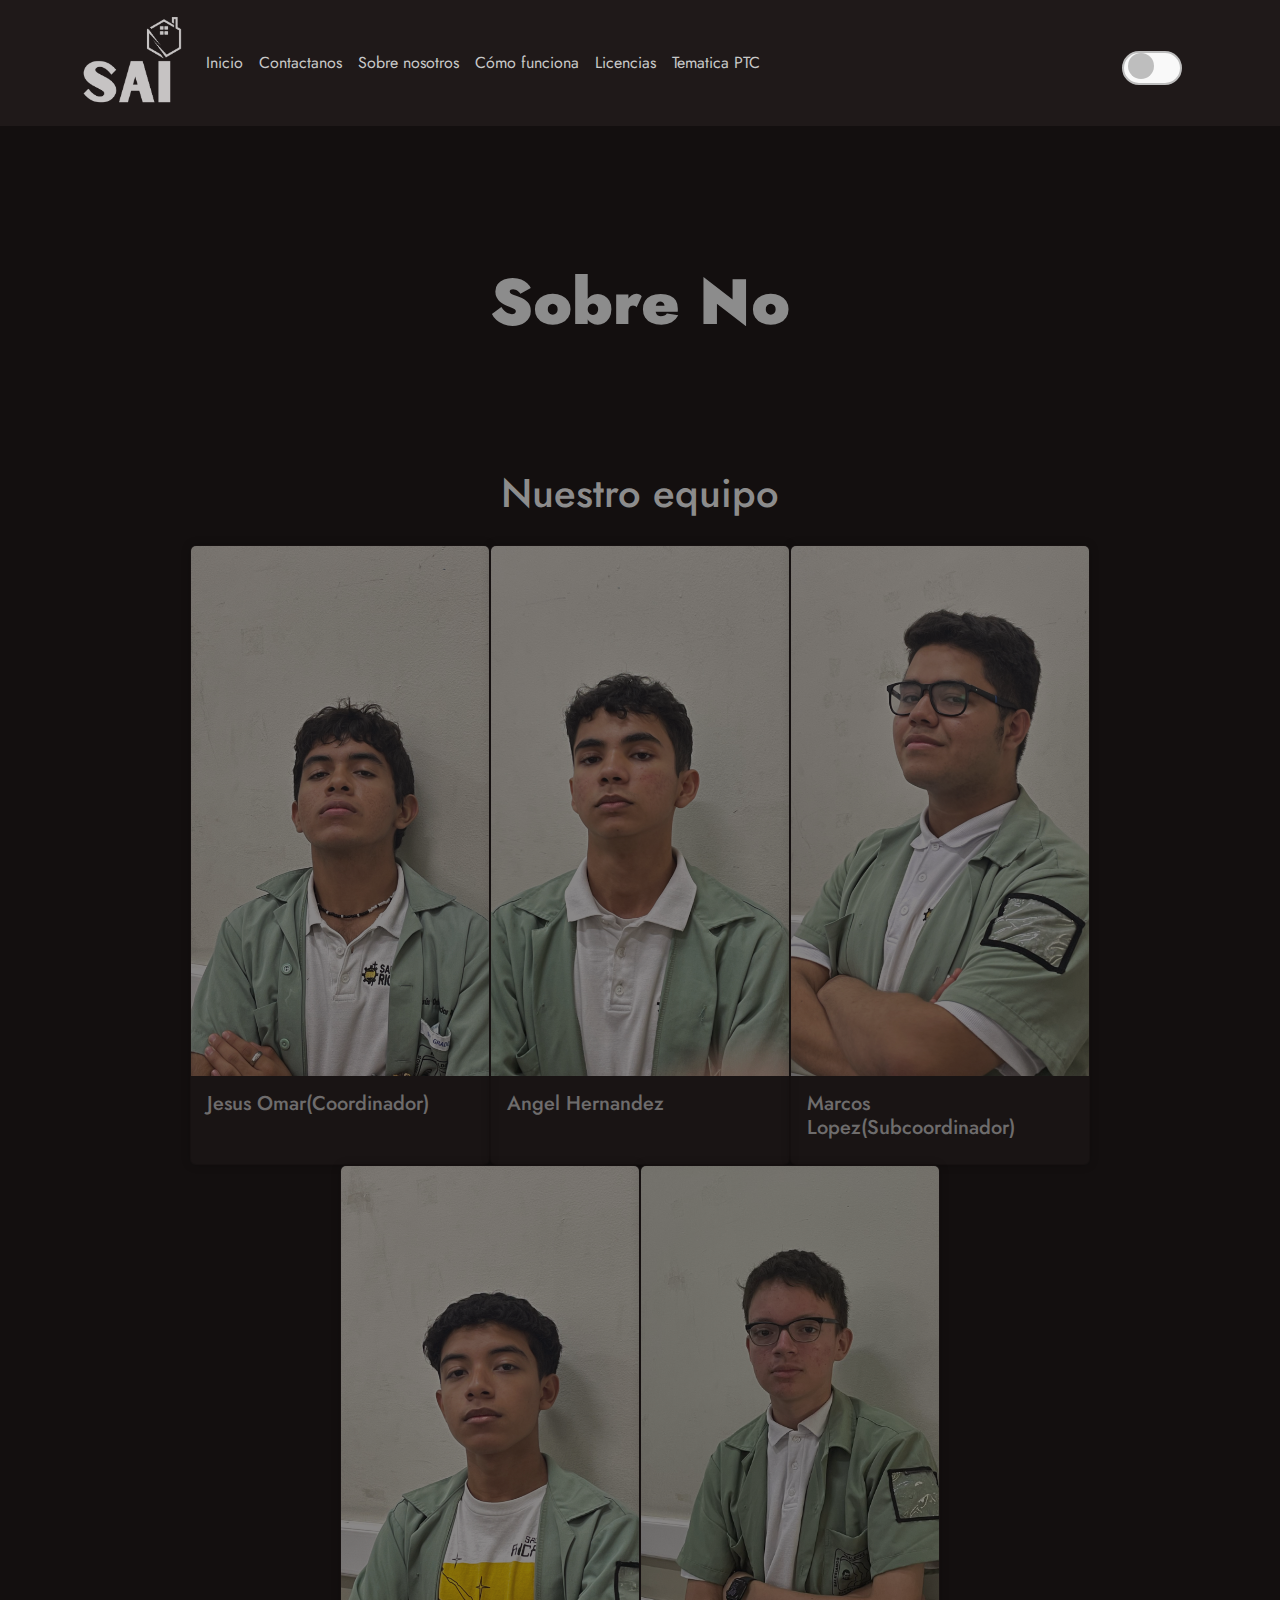
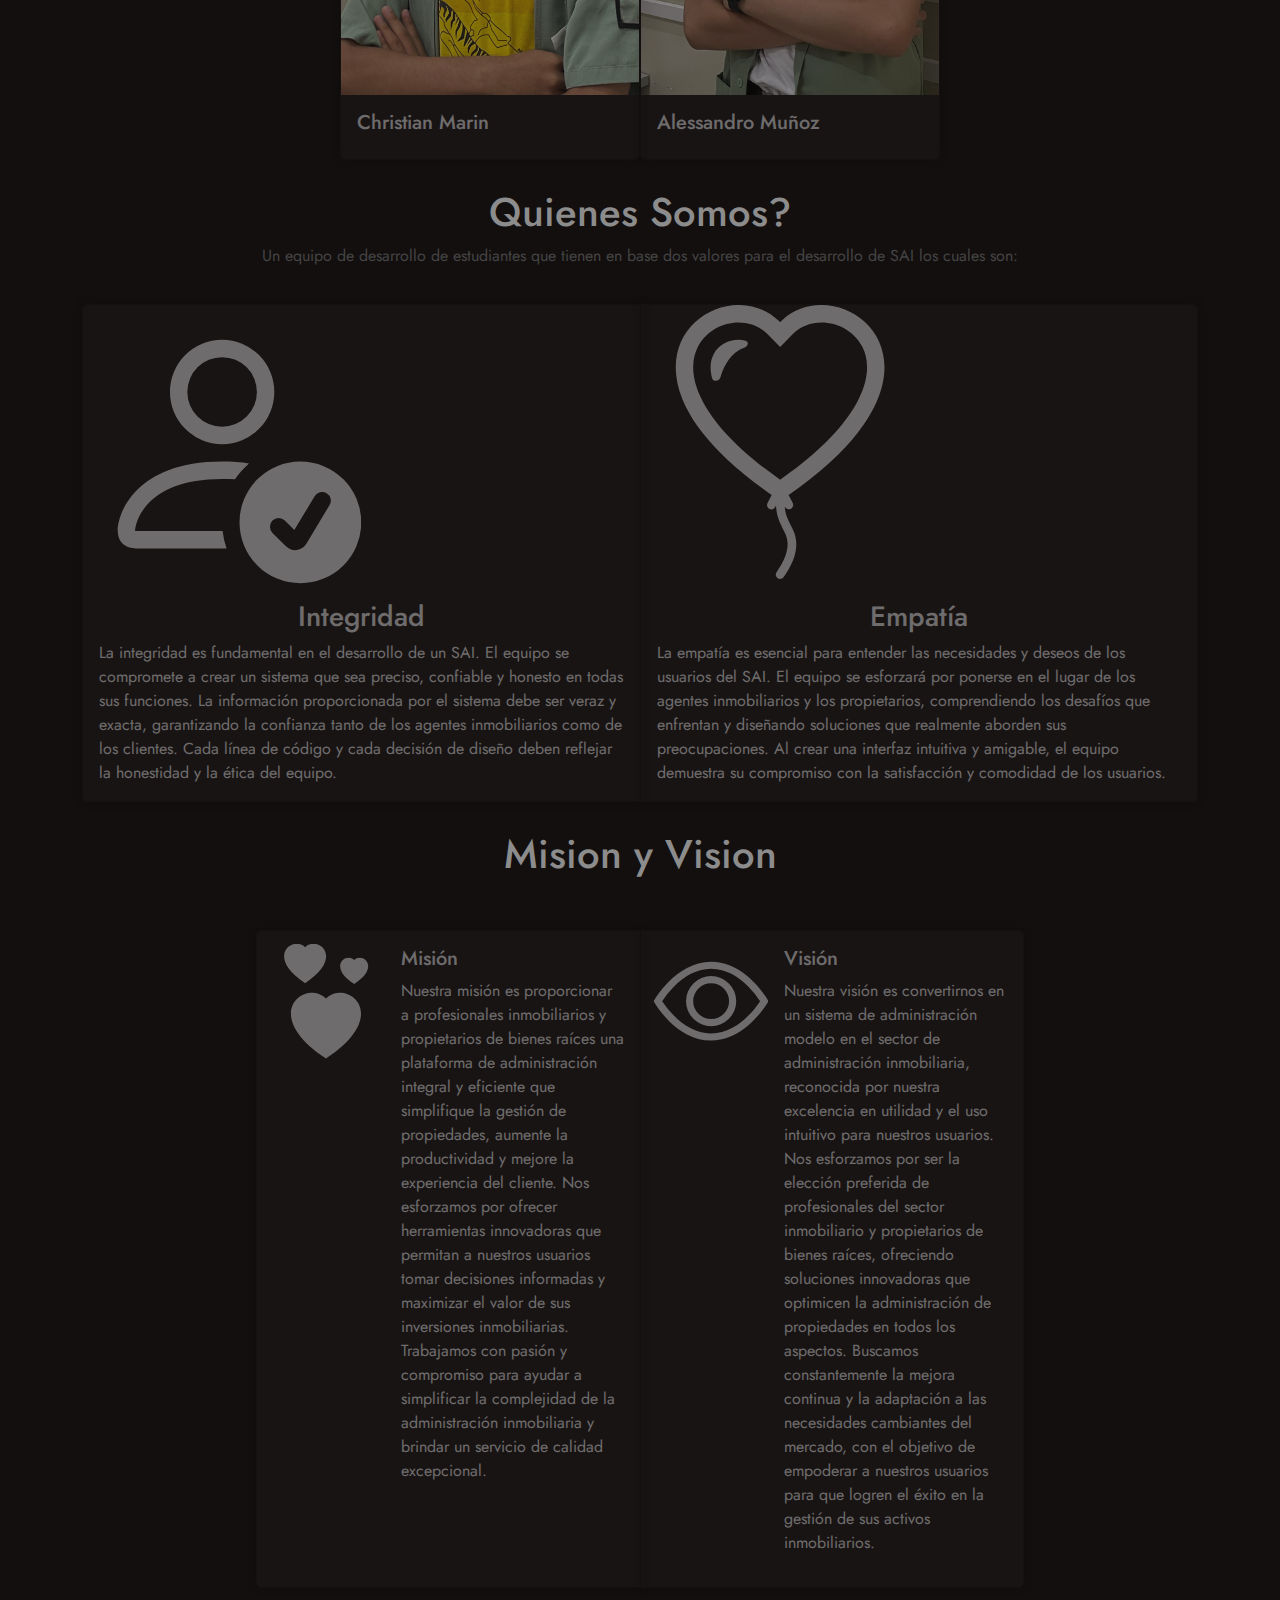
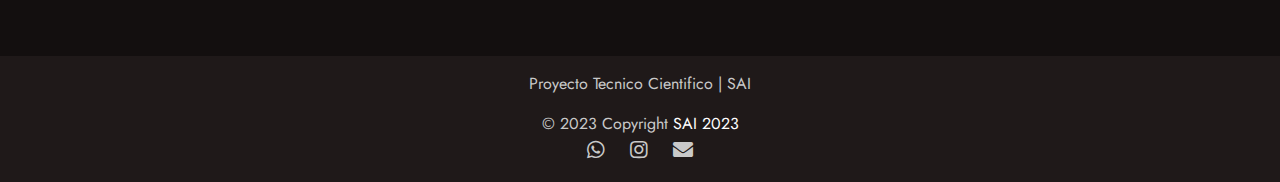
==== commit 9389d66f: "Add files via upload" ====
--- a/pages/about.html
+++ b/pages/about.html
@@ -5,18 +5,31 @@
     <meta name="viewport" content="width=device-width, initial-scale=1.0">
     <title>SAI - Sobre Nosotros</title>
     <script src="https://code.jquery.com/jquery-3.6.0.min.js"></script>
-    <link rel="stylesheet" href="https://cdn.jsdelivr.net/npm/bootstrap@5.3.0/dist/css/bootstrap.min.css">
+   <link rel="stylesheet" href="../bootstrap/css/bootstrap.min.css">
     <link rel="stylesheet" href="../css/styles.css">
-    <link rel="stylesheet" href="../css/animations.css">
+    <link rel="stylesheet" href="../css/styles2.css">
+
     <link rel="stylesheet" href="https://cdnjs.cloudflare.com/ajax/libs/font-awesome/5.15.4/css/all.min.css">
     <link rel="preconnect" href="https://fonts.googleapis.com">
 <link rel="preconnect" href="https://fonts.gstatic.com" crossorigin>
 <link href="https://fonts.googleapis.com/css2?family=Jost&display=swap" rel="stylesheet">
+<link rel="stylesheet" href="../css/animations.css">
 <link rel="icon" href="../img/logo_claro.png">
 <script src="../js/menuPages.js" defer></script>
+<script src="../js/footer.js"></script>
+
+<style>
+
+  .card-group-container {
+    display: flex;
+    justify-content: center;
+  }
+
+  
+</style>
 
 </head>
-<body onload="typeWriter()" onmousemove="typeSlogan()">
+<body onload="typeWriter()" onmousemove="typeSlogan()" class="dark-theme">
   <div id="menuContenedor"></div>
 <br>
 <br>
@@ -27,60 +40,61 @@
 <br>
 <br>
 <br>
-    <header class="text-white text-center py-5">
-        <h1 id="title"></h1>
-        <h2 id="eslogan"></h2>
+    <header class="text-white text-center py-5 ">
+      <h1 id="title" class="display-4" style="font-size:400%;"></h1>
+      <h2 id="eslogan" class="lead"></h2>
  
     </header>
     <br>
 <br>
 <br>
 <h1>Nuestro equipo </h1>
-<div class="card-group container"  >
-    <div class="card">
-      <img src="../img/jesus.jpg" class="card-img-top" alt="...">
-      <div class="card-body">
-        <h5 class="card-title">Jesus Omar(Coordinador)</h5>
-        <p class="card-text"></p>
-      </div>
-    </div>
-    <div class="card">
-
-      <img src="../img/angel.jpg" class="card-img-top" alt="...">
-      <div class="card-body">
-        <h5 class="card-title">Angel Hernandez</h5>
-      </div>
-    </div>
-    <div class="card">
-
-      <img src="../img/marcus.jpg" class="card-img-top" alt="...">
-      <div class="card-body">
-        <h5 class="card-title">Marcos Lopez(Subcoordinador)</h5>
-      </div>
-    </div>
-  </div>
-  <div class="card-group container">
-    <div class="card ">
-
-      <img src="../img/jhony" class="card-img-top" alt="...">
-      <div class="card-body">
-        <h5 class="card-title">Jonatan Mejia (Descansa en Paz)</h5>
-        <p class="card-text"></p>
-      </div>
-    </div>
-    <div class="card">
-      <img src="../img/christian.jpg"  class="card-img-top" alt="...">
-      <div class="card-body">
-        <h5 class="card-title">Christian Marin</h5>
-      </div>
-    </div>
-    <div class="card">
-      <img src="../img/cholo.png"class="card-img-top" alt="...">
-      <div class="card-body">
-        <h5 class="card-title">Alessandro Muñoz</h5>
-      </div>
-    </div>
-  </div>
+<div class="card-group-container">
+  <div class="card">
+    <img src="../img/jesus.jpg" class="card-img-top" alt="...">
+    <div class="card-body">
+      <h5 class="card-title">Jesus Omar(Coordinador)</h5>
+    </div>
+  </div>
+
+  <div class="card">
+    <img src="../img/angel.jpg" class="card-img-top" alt="...">
+    <div class="card-body">
+      <h5 class="card-title">Angel Hernandez</h5>
+    </div>
+  </div>
+  <div class="card">
+    <img src="../img/marcus.jpg" class="card-img-top" alt="...">
+    <div class="card-body">
+      <h5 class="card-title">Marcos Lopez(Subcoordinador)</h5>
+    </div>
+  </div>
+
+</div>
+
+<!-- Contenedor adicional para las últimas dos tarjetas -->
+<div class="card-group-container">
+  <div class="card">
+    <img src="../img/christian.jpg" class="card-img-top" alt="...">
+    <div class="card-body">
+      <h5 class="card-title">Christian Marin</h5>
+    </div>
+  </div>
+
+  <div class="card">
+    <img src="../img/cholo.png" class="card-img-top" alt="...">
+    <div class="card-body">
+      <h5 class="card-title">Alessandro Muñoz</h5>
+    </div>
+  </div>
+</div>
+
+
+
+
+
+  
+
   <BR>
     <BR>
 
@@ -88,7 +102,7 @@
 <p style="text-align: center;">Un equipo de desarrollo de estudiantes que tienen en base dos valores para el desarrollo de SAI los cuales son:</p>
 <div class="card-group container"  >
     <div class="card">
-        <svg xmlns="http://www.w3.org/2000/svg" style="width: 50%;" fill="currentColor" class="bi bi-person-check" viewBox="0 0 16 16">
+        <svg xmlns="http://www.w3.org/2000/svg" style="width: 50%;" fill="currentColor" class="bi bi-person-check icon" viewBox="0 0 16 16">
             <path d="M12.5 16a3.5 3.5 0 1 0 0-7 3.5 3.5 0 0 0 0 7Zm1.679-4.493-1.335 2.226a.75.75 0 0 1-1.174.144l-.774-.773a.5.5 0 0 1 .708-.708l.547.548 1.17-1.951a.5.5 0 1 1 .858.514ZM11 5a3 3 0 1 1-6 0 3 3 0 0 1 6 0ZM8 7a2 2 0 1 0 0-4 2 2 0 0 0 0 4Z"/>
             <path d="M8.256 14a4.474 4.474 0 0 1-.229-1.004H3c.001-.246.154-.986.832-1.664C4.484 10.68 5.711 10 8 10c.26 0 .507.009.74.025.226-.341.496-.65.804-.918C9.077 9.038 8.564 9 8 9c-5 0-6 3-6 4s1 1 1 1h5.256Z"/>
           </svg>
@@ -98,7 +112,7 @@
       </div>
     </div>
     <div class="card">
-        <svg xmlns="http://www.w3.org/2000/svg" style="width: 50%;" fill="currentColor" class="bi bi-balloon-heart" viewBox="0 0 16 16">
+        <svg xmlns="http://www.w3.org/2000/svg" style="width: 50%;" fill="currentColor" class="bi bi-balloon-heart icon" viewBox="0 0 16 16">
             <path fill-rule="evenodd" d="m8 2.42-.717-.737c-1.13-1.161-3.243-.777-4.01.72-.35.685-.451 1.707.236 3.062C4.16 6.753 5.52 8.32 8 10.042c2.479-1.723 3.839-3.29 4.491-4.577.687-1.355.587-2.377.236-3.061-.767-1.498-2.88-1.882-4.01-.721L8 2.42Zm-.49 8.5c-10.78-7.44-3-13.155.359-10.063.045.041.089.084.132.129.043-.045.087-.088.132-.129 3.36-3.092 11.137 2.624.357 10.063l.235.468a.25.25 0 1 1-.448.224l-.008-.017c.008.11.02.202.037.29.054.27.161.488.419 1.003.288.578.235 1.15.076 1.629-.157.469-.422.867-.588 1.115l-.004.007a.25.25 0 1 1-.416-.278c.168-.252.4-.6.533-1.003.133-.396.163-.824-.049-1.246l-.013-.028c-.24-.48-.38-.758-.448-1.102a3.177 3.177 0 0 1-.052-.45l-.04.08a.25.25 0 1 1-.447-.224l.235-.468ZM6.013 2.06c-.649-.18-1.483.083-1.85.798-.131.258-.245.689-.08 1.335.063.244.414.198.487-.043.21-.697.627-1.447 1.359-1.692.217-.073.304-.337.084-.398Z"/>
           </svg>
       <div class="card-body">
@@ -160,17 +174,8 @@
 <br>
 <br>
 <br>
-
-    <footer class=" text-white text-center py-3">
-        <p>Proyecto Tecnico Cientifico | SAI</p>
-        <a>© 2023 Copyright</a>
-        <a class=" text-white text-center py-3" href="https://www.ricaldone.edu.sv/">SAI 2023</a>
-        <div class="social-icons">
-          <a href="https://wa.me/message/QMXVLYLENP2BO1" target="_blank"><i class="fab fa-whatsapp"></i></a>
-          <a href="https://www.instagram.com/saiitr/" target="_blank"><i class="fab fa-instagram"></i></a>
-          <a href="mailto:saiitrptc@gmail.com"><i class="fas fa-envelope"></i></a>
-      </div>
-    </footer>
+<div id="footer"></div>
+
 
     <script>
         $(document).ready(function() {
@@ -188,11 +193,11 @@
         });
     </script>
     
-    <script src="https://cdn.jsdelivr.net/npm/bootstrap@5.3.0/dist/js/bootstrap.bundle.min.js"></script>
+    <script src="../bootstrap/js/bootstrap.bundle.js"></script>
     <script src="../js/effects4.js"></script>
     <script src="../js/effects5.js"></script>
     <script src="../js/cargarMenuPages.js"></script>
-    
+    <script src="../js/cargarfooter.js"></script>
     
 </body>
 </html>--- a/css/styles.css
+++ b/css/styles.css
@@ -1,20 +1,73 @@
-body {
+body.dark-theme {
     background-color: #130F0F;
     color: #8C8C8C;
     font-family: 'Jost', sans-serif;
 }
+
+body.dark-theme .navbar {
+    background-color: #1F1919 !important; /* Aplicando color de fondo para tema oscuro */
+}
+
+body.dark-theme .navbar .nav-link {
+    color: #c9c9c9 !important; /* Cambiando el color del texto en los enlaces para tema oscuro */
+}
+
 @import url("https://cdn.jsdelivr.net/npm/bootstrap-icons@1.10.5/font/bootstrap-icons.css");
 .navbar {
     background-color: #1F1919;
 }
+
+body.dark-theme .gestion-propiedades-text {
+    color: #c9c9c9 !important; /* Cambia el color del texto para tema oscuro */
+}
+
+body.dark-theme .registro-clientes-text {
+    color: #c9c9c9 !important; /* Cambia el color del texto para tema oscuro */
+}
+
+body.dark-theme .card{
+    background-color: #1F1919 !important; /* Color de fondo para las cards en modo oscuro */
+    color: #c9c9c9 !important; /* Color del texto para las cards en modo oscuro */
+}
+
+body.dark-theme .card .card-text{
+    color: #c9c9c9 !important; /* Color del texto para las cards en modo oscuro */
+}
+
+
+body.dark-theme .eslogan {
+    color: #8C8C8C;
+}
+
+body.dark-theme .footer {
+    background-color: #1F1919; /* Color de fondo para el footer en modo oscuro */
+    color: #c9c9c9; /* Color del texto para el footer en modo oscuro */
+}
+
+body.dark-theme .footer .text-white {
+    color: #c9c9c9; /* Cambia el color del texto en modo oscuro */
+}
+
+body.dark-theme .footer .social-icons a {
+    color: #c9c9c9; /* Cambia el color de los iconos en modo oscuro */
+}
+
+body.dark-theme .footer .ptcfooter{
+    color: #c9c9c9;
+}
+
+body.dark-theme .footer .footercopy{
+    color: #c9c9c9;
+}
+
 a {
     text-decoration: none;
 }
 
 .form-control{
-    background-color: #1F1919;
+    background-color: #826e6e;
     border: none;
-    color: #8C8C8C;
+    color: #000000;
 
 }
 
@@ -46,24 +99,25 @@
     transform: translateY(0);
 }
 
+#boton button{
+    background-color: transparent;
+    border: 2px solid #261F1F; 
+    color: #E0E0E0; 
+}
+
+#boton button:hover{
+    background-color: #1D1919;
+}
+
 #pepe {
     background-color: transparent;
-    border: 2px solid #130F0F; 
-    color: #fff; 
+    border: 2px solid #261F1F; 
+    color: #E0E0E0; 
   }
   
   #pepe:hover {
-    background-color: #130F0F;
+    background-color: #1D1919;
   }
-
-#comprarBtn {
-    background-color: transparent;
-    border: 2px solid #1b1214; 
-    color: #fff;
-}
-#comprarBtn:hover{
-    background-color: #130F0F;
-}
 
 
 #title {
@@ -133,7 +187,7 @@
 }
 
 .form-control {
-    background-color: #1F1919 !important; 
+    background-color: #c9c9c9 !important; 
 }
 
 .btn-primary {
@@ -144,3 +198,14 @@
 #carouselExampleSlidesOnly.carousel-inner{
     transition-duration: 2s;
 }
+
+
+
+
+
+
+
+
+
+
+
--- a/css/styles2.css
+++ b/css/styles2.css
@@ -0,0 +1,224 @@
+body.light-theme{
+    background-color: #ffffff;
+    color: #999797;
+    font-family: 'Jost', sans-serif;
+}
+
+body.light-theme .navbar {
+    background-color: #f1f1f1 !important; /* Aplicando color de fondo para tema claro */
+}
+
+body.light-theme .navbar .nav-link {
+    color: #747474 !important; /* Cambiando el color del texto en los enlaces para tema claro */
+}
+
+@import url("https://cdn.jsdelivr.net/npm/bootstrap-icons@1.10.5/font/bootstrap-icons.css");
+.navbar {
+    background-color: #ebebeb;
+}
+
+body.light-theme .gestion-propiedades-text {
+    color: #c9c9c9 !important; /* Cambia el color del texto para tema oscuro */
+}
+
+body.light-theme .registro-clientes-text {
+    color: #c9c9c9 !important; /* Cambia el color del texto para tema oscuro */
+}
+
+body.light-theme .card{
+    background-color: #ffffff !important; /* Color de fondo para las cards en modo oscuro */
+    color: #3b3b3b !important; /* Color del texto para las cards en modo oscuro */
+}
+
+body.light-theme .card .card-text{
+    color: #1b1717 !important; /* Color del texto para las cards en modo oscuro */
+}
+
+body.light-theme .card .card-img{
+    color: #ffffff !important; /* Color del texto para las cards en modo oscuro */
+}
+
+
+body.light-theme .eslogan {
+    color: #8C8C8C;
+}
+
+body.light-theme .footer {
+    background-color: #f1f1f1; /* Color de fondo para el footer en modo oscuro */
+    color: #b9b9b9; /* Color del texto para el footer en modo oscuro */
+}
+
+body.light-theme .footer .text-white {
+    color: #b9b9b9; /* Cambia el color del texto en modo oscuro */
+}
+
+body.light-theme .footer .social-icons a {
+    color: #b9b9b9; /* Cambia el color de los iconos en modo oscuro */
+}
+
+body.light-theme .footer .ptcfooter{
+    color: #b9b9b9;
+}
+
+body.light-theme .footer .footercopy{
+    color: #b9b9b9;
+}
+
+
+a {
+    text-decoration: none;
+}
+
+.form-control {
+    background-color: #e0e0e0;
+    border: none;
+    color: #000000;
+}
+
+.card {
+    background-color: #ffffff;
+    box-shadow: 0px 0px 10px rgba(0, 0, 0, 0.2);
+}
+
+.card-content {
+    padding: 20px;
+}
+
+.card:hover {
+    box-shadow: 0px 0px 20px rgba(0, 0, 0, 0.4);
+}
+
+#boton button {
+    background-color: transparent;
+    border: 2px solid #bebebe;
+    color: #000000;
+}
+
+#boton button:hover {
+    background-color: #e0e0e0;
+}
+
+#pepe {
+    background-color: transparent;
+    border: 2px solid #bebebe;
+    color: #000000;
+}
+
+#pepe:hover {
+    background-color: #e0e0e0;
+}
+
+#title {
+    color: #8c8c8c;
+}
+
+.navbar-dark .navbar-nav .nav-link {
+    color: #000000;
+}
+
+.header {
+    background-color: #f9f9f9;
+    color: #000000;
+}
+
+.card {
+    background-color: #ffffff;
+    color: #000000;
+}
+
+.social-icons a {
+    color: #000000;
+}
+
+.social-icons a:hover {
+    color: #bbb;
+}
+
+
+.fadeIn {
+    transform: translateY(0);
+}
+
+.fadeIn.visible {
+    transform: translateY(0);
+}
+
+h1 {
+    text-align: center;
+}
+
+p {
+    color: #444444;
+}
+
+.form-control {
+    background-color: #e0e0e0 !important;
+}
+
+.btn-primary {
+    background-color: #f9f9f9;
+    color: #000000;
+}
+
+#carouselExampleSlidesOnly.carousel-inner {
+    transition-duration: 2s;
+}
+.theme-switch-wrapper {
+    position: absolute;
+    left: 90%;
+    top: 60%;
+    transform: translate(-50%, -50%);
+}
+
+.theme-switch {
+    display: block;
+    height: 34px;
+    position: relative;
+    width: 60px;
+    margin: 0 auto;
+    margin-bottom: 1rem;
+}
+
+.theme-switch input {
+    display: none;
+}
+
+.slider {
+    background-color: #f9f9f9;
+    border-radius: 34px;
+    border: 2px solid #bebebe;
+    bottom: 0;
+    cursor: pointer;
+    left: 0;
+    right: 0;
+    top: 0;
+    position: absolute;
+    transition: background-color 0.3s ease;
+}
+
+.slider:before {
+    background-color: #bebebe;
+    border-radius: 50%;
+    content: '';
+    height: 26px;
+    left: 4px;
+    position: absolute;
+    transition: transform 0.3s ease;
+    width: 26px;
+}
+
+input:checked + .slider {
+    background-color: #000;
+}
+
+input:checked + .slider:before {
+    transform: translateX(26px);
+}
+
+.theme-icon {
+    position: absolute;
+    top: 50%;
+    transform: translateY(-50%);
+    left: 5px;
+    color: #bebebe;
+}--- a/css/animations.css
+++ b/css/animations.css
@@ -30,4 +30,5 @@
         opacity: 1;
         transform: translateX(0);
     }
-}+}
+
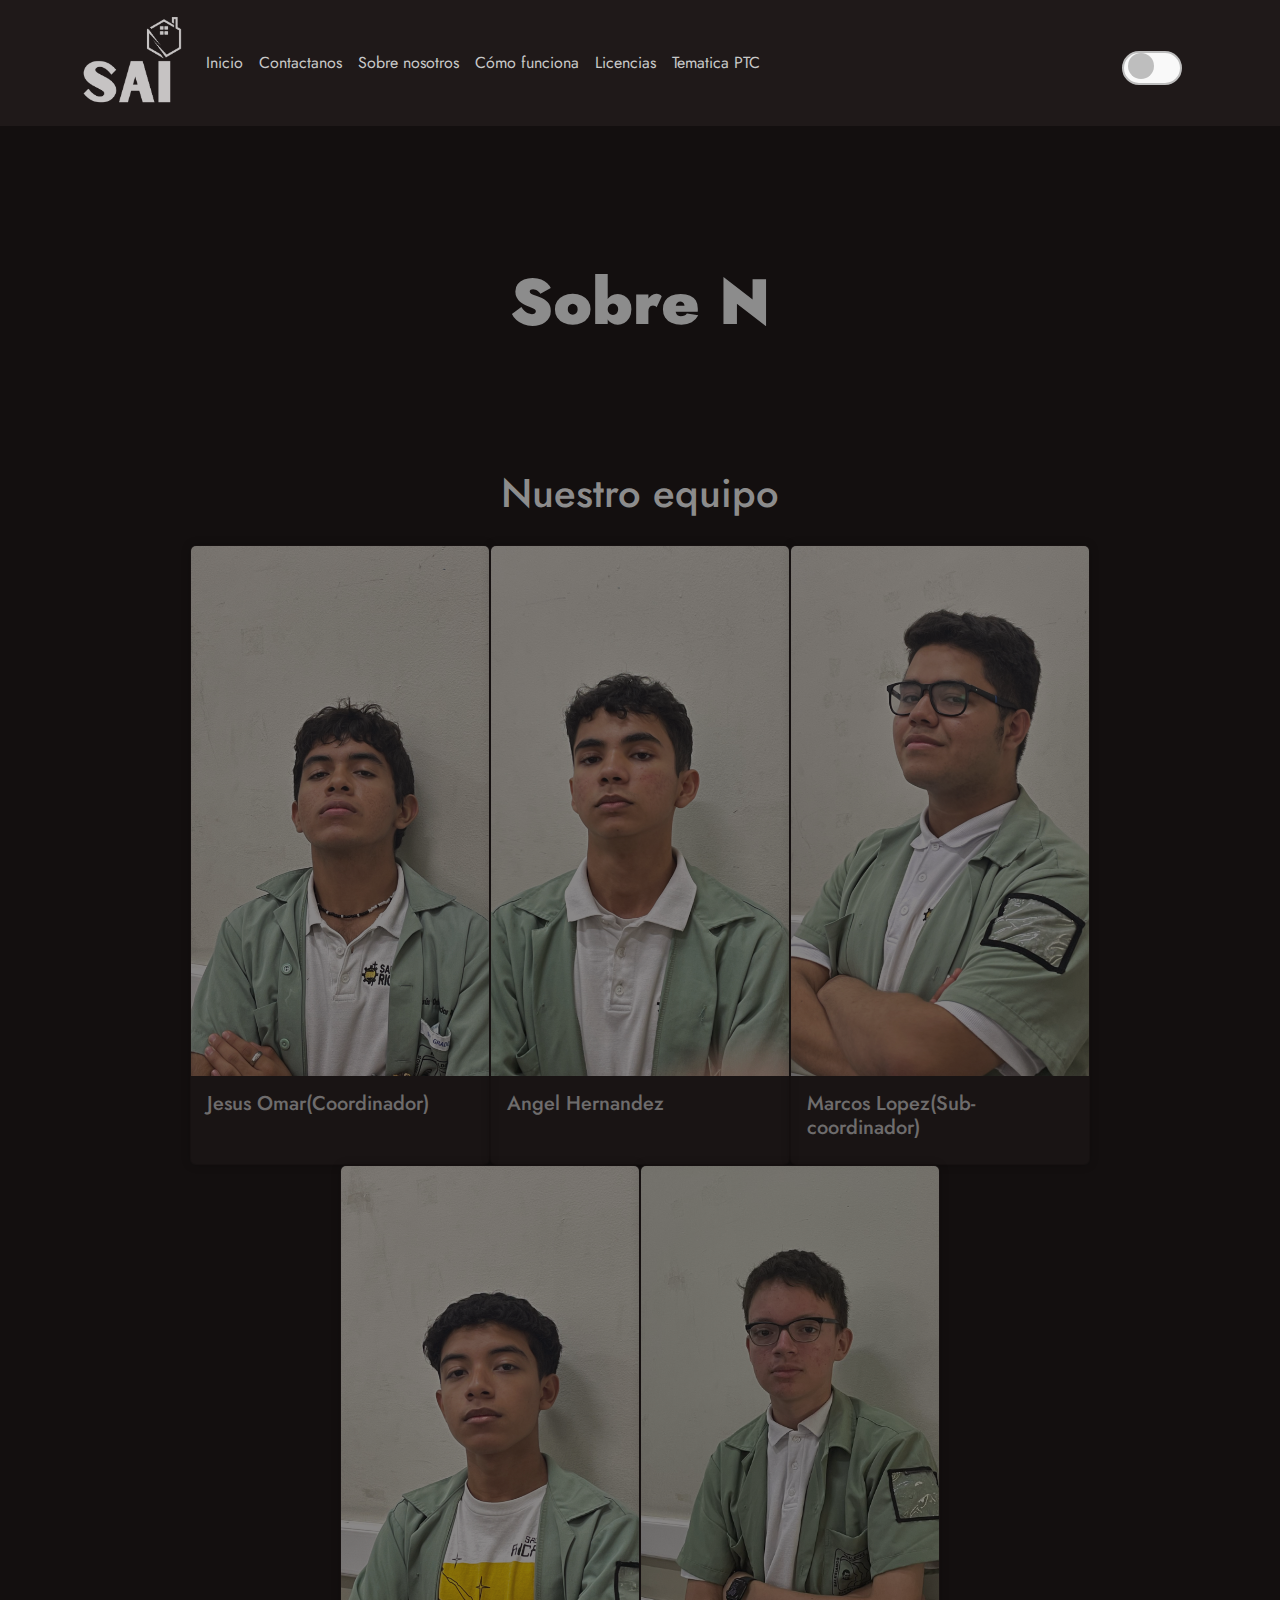
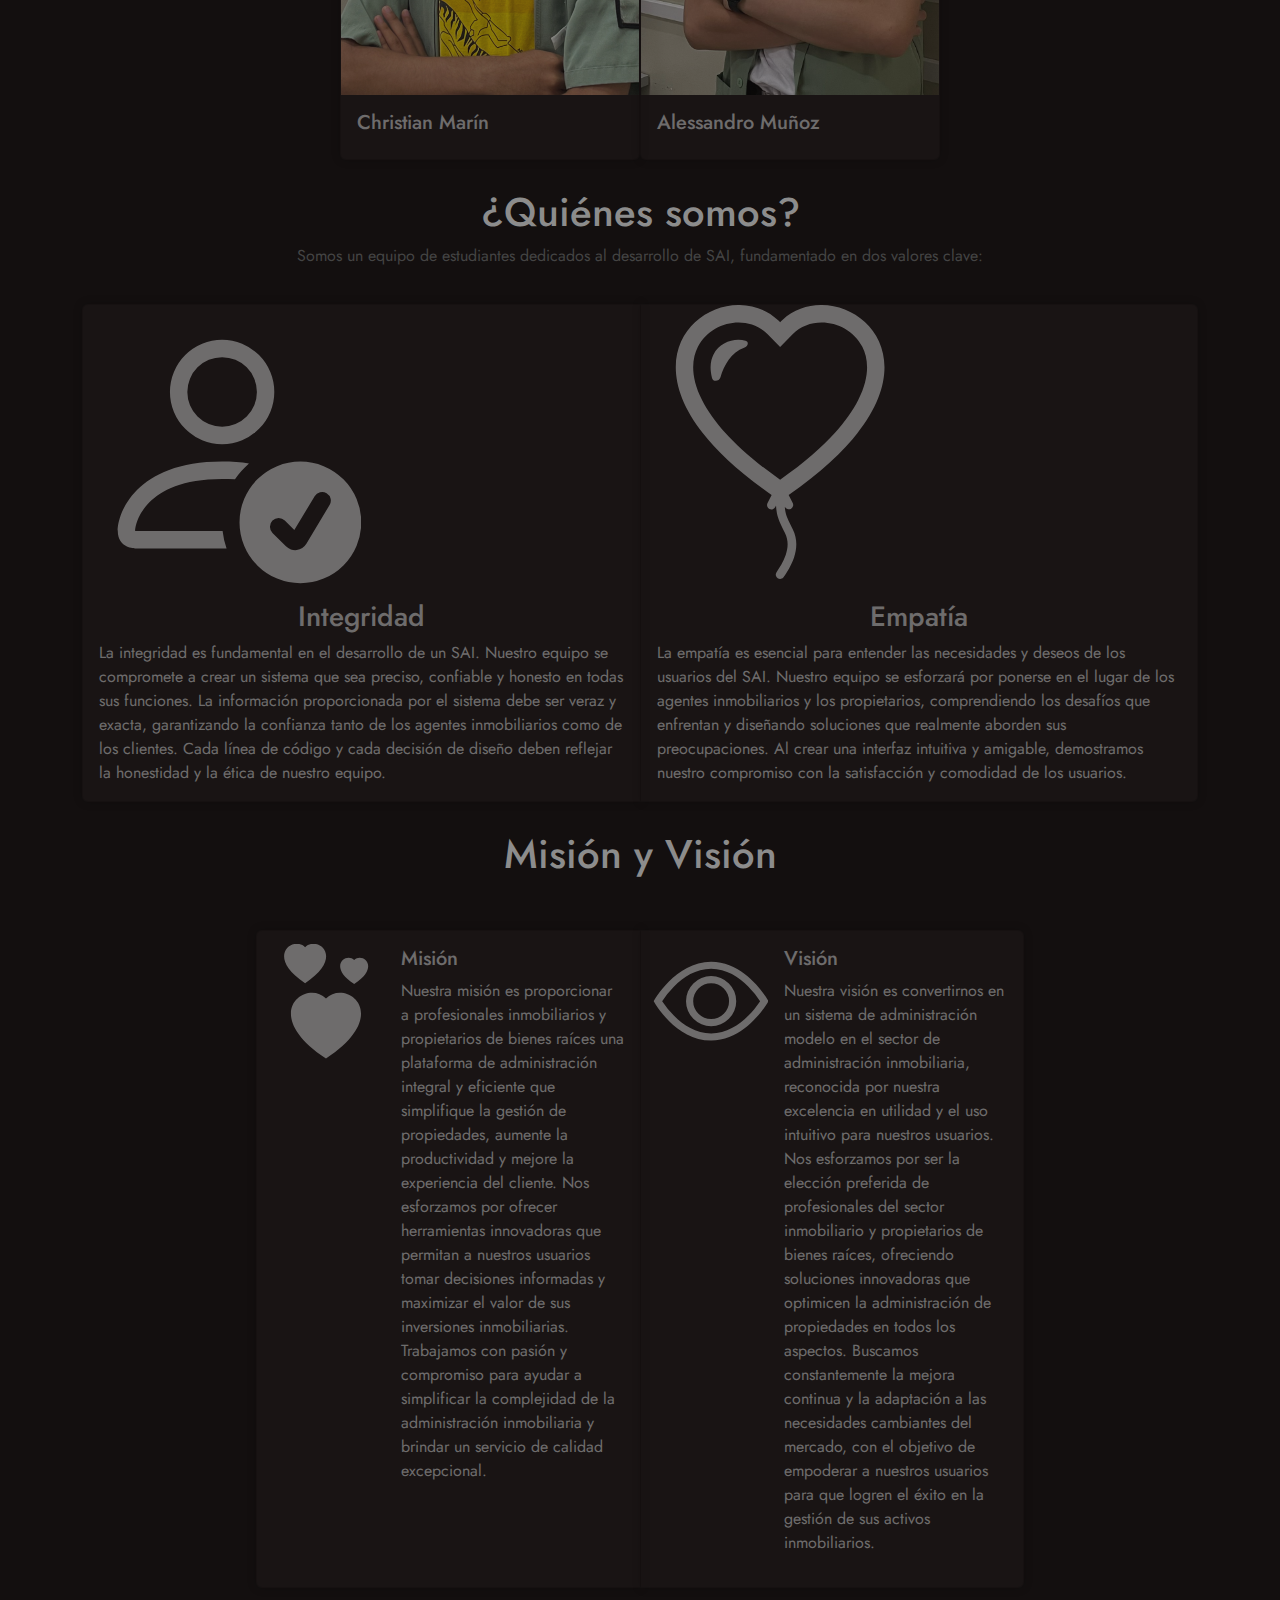
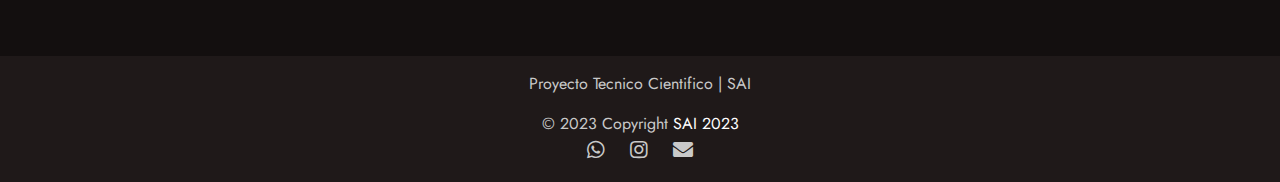
==== commit 4dfbc4ca: "expo" ====
--- a/pages/about.html
+++ b/pages/about.html
@@ -66,7 +66,7 @@
   <div class="card">
     <img src="../img/marcus.jpg" class="card-img-top" alt="...">
     <div class="card-body">
-      <h5 class="card-title">Marcos Lopez(Subcoordinador)</h5>
+      <h5 class="card-title">Marcos Lopez(Sub-coordinador)</h5>
     </div>
   </div>
 
@@ -77,7 +77,7 @@
   <div class="card">
     <img src="../img/christian.jpg" class="card-img-top" alt="...">
     <div class="card-body">
-      <h5 class="card-title">Christian Marin</h5>
+      <h5 class="card-title">Christian Marín</h5>
     </div>
   </div>
 
@@ -98,8 +98,8 @@
   <BR>
     <BR>
 
-        <h1>Quienes Somos? </h1>
-<p style="text-align: center;">Un equipo de desarrollo de estudiantes que tienen en base dos valores para el desarrollo de SAI los cuales son:</p>
+      <h1>¿Quiénes somos?</h1>
+      <p style="text-align: center;">Somos un equipo de estudiantes dedicados al desarrollo de SAI, fundamentado en dos valores clave:</p>      
 <div class="card-group container"  >
     <div class="card">
         <svg xmlns="http://www.w3.org/2000/svg" style="width: 50%;" fill="currentColor" class="bi bi-person-check icon" viewBox="0 0 16 16">
@@ -108,7 +108,7 @@
           </svg>
       <div class="card-body">
         <h3 class="card-title" style="text-align: center;">Integridad</h3>
-        <p class="card-text">La integridad es fundamental en el desarrollo de un SAI. El equipo se compromete a crear un sistema que sea preciso, confiable y honesto en todas sus funciones. La información proporcionada por el sistema debe ser veraz y exacta, garantizando la confianza tanto de los agentes inmobiliarios como de los clientes. Cada línea de código y cada decisión de diseño deben reflejar la honestidad y la ética del equipo.</p>
+<p class="card-text">La integridad es fundamental en el desarrollo de un SAI. Nuestro equipo se compromete a crear un sistema que sea preciso, confiable y honesto en todas sus funciones. La información proporcionada por el sistema debe ser veraz y exacta, garantizando la confianza tanto de los agentes inmobiliarios como de los clientes. Cada línea de código y cada decisión de diseño deben reflejar la honestidad y la ética de nuestro equipo.</p>
       </div>
     </div>
     <div class="card">
@@ -117,7 +117,7 @@
           </svg>
       <div class="card-body">
         <h3 class="card-title" style="text-align: center;">Empatía</h3>
-        <p class="card-text">La empatía es esencial para entender las necesidades y deseos de los usuarios del SAI. El equipo se esforzará por ponerse en el lugar de los agentes inmobiliarios y los propietarios, comprendiendo los desafíos que enfrentan y diseñando soluciones que realmente aborden sus preocupaciones. Al crear una interfaz intuitiva y amigable, el equipo demuestra su compromiso con la satisfacción y comodidad de los usuarios.</p>
+<p class="card-text">La empatía es esencial para entender las necesidades y deseos de los usuarios del SAI. Nuestro equipo se esforzará por ponerse en el lugar de los agentes inmobiliarios y los propietarios, comprendiendo los desafíos que enfrentan y diseñando soluciones que realmente aborden sus preocupaciones. Al crear una interfaz intuitiva y amigable, demostramos nuestro compromiso con la satisfacción y comodidad de los usuarios.</p>
       </div>
     </div>
     </div>
@@ -130,7 +130,7 @@
 
     <br>
     <br>
-    <h1>Mision y Vision </h1>
+    <h1>Misión y Visión</h1>
 
     <br>
 
@@ -146,7 +146,9 @@
           <div class="col-md-8">
             <div class="card-body">
               <h5 class="card-title">Misión</h5>
-              <p class="card-text">Nuestra misión es proporcionar a profesionales inmobiliarios y propietarios de bienes raíces una plataforma de administración integral y eficiente que simplifique la gestión de propiedades, aumente la productividad y mejore la experiencia del cliente. Nos esforzamos por ofrecer herramientas innovadoras que permitan a nuestros usuarios tomar decisiones informadas y maximizar el valor de sus inversiones inmobiliarias. Trabajamos con pasión y compromiso para ayudar a simplificar la complejidad de la administración inmobiliaria y brindar un servicio de calidad excepcional.</p>
+<p class="card-text">
+  Nuestra misión es proporcionar a profesionales inmobiliarios y propietarios de bienes raíces una plataforma de administración integral y eficiente que simplifique la gestión de propiedades, aumente la productividad y mejore la experiencia del cliente. Nos esforzamos por ofrecer herramientas innovadoras que permitan a nuestros usuarios tomar decisiones informadas y maximizar el valor de sus inversiones inmobiliarias. Trabajamos con pasión y compromiso para ayudar a simplificar la complejidad de la administración inmobiliaria y brindar un servicio de calidad excepcional.
+</p>
               <p class="card-text"><small class="text-body-secondary"></small></p>
             </div>
           </div>
--- a/css/styles.css
+++ b/css/styles.css
@@ -59,6 +59,96 @@
 body.dark-theme .footer .footercopy{
     color: #c9c9c9;
 }
+
+body.dark-theme #pepe button{
+    background-color: transparent;
+    border: 2px solid #261F1F; 
+    color: #E0E0E0; 
+}
+
+body.dark-theme #pepe button:hover{
+    background-color: #1D1919;
+}
+
+body.dark-theme #pepe {
+    background-color: transparent;
+    border: 2px solid #261F1F; 
+    color: #E0E0E0; 
+  }
+  
+body.dark-theme #pepe:hover {
+    background-color: #1D1919;
+  }
+
+--------------------------------------------------------
+
+body.dark-theme #comprarInicial button{
+    background-color: transparent;
+    border: 2px solid #261F1F; 
+    color: #E0E0E0; 
+}
+
+body.dark-theme #comprarInicial button:hover{
+    background-color: #1D1919;
+}
+
+body.dark-theme #comprarInicial {
+    background-color: transparent;
+    border: 2px solid #261F1F; 
+    color: #E0E0E0; 
+  }
+  
+body.dark-theme #comprarInicial:hover {
+    background-color: #1D1919;
+  }
+
+
+-------------------------------------------------------------
+
+body.dark-theme #comprarPremium button{
+    background-color: transparent;
+    border: 2px solid #261F1F; 
+    color: #E0E0E0; 
+}
+
+body.dark-theme #comprarPremium button:hover{
+    background-color: #1D1919;
+}
+
+body.dark-theme #comprarPremium {
+    background-color: transparent;
+    border: 2px solid #261F1F; 
+    color: #E0E0E0; 
+  }
+  
+body.dark-theme #comprarPremium:hover {
+    background-color: #1D1919;
+  }
+
+--------------------------------------------------------------
+
+body.dark-theme #comprarPremiumP button{
+    background-color: transparent;
+    border: 2px solid #261F1F; 
+    color: #E0E0E0; 
+}
+
+body.dark-theme #comprarPremiumP button:hover{
+    background-color: #1D1919;
+}
+
+body.dark-theme #comprarPremiumP {
+    background-color: transparent;
+    border: 2px solid #261F1F; 
+    color: #E0E0E0; 
+  }
+  
+body.dark-theme #comprarPremiumP:hover {
+    background-color: #1D1919;
+  }
+
+
+------------------------------------------------------------------  
 
 a {
     text-decoration: none;
@@ -192,20 +282,43 @@
 
 .btn-primary {
     background-color: #130F0F;
-}
-
-
-#carouselExampleSlidesOnly.carousel-inner{
+  
+
+
+#carouselExampleSlidesOnly.carousel-container{
     transition-duration: 2s;
-}
-
-
-
-
-
-
-
-
-
-
-
+}}
+
+.navbar {
+    backdrop-filter: blur(30px); /* Ajusta el valor del desenfoque según tu preferencia */
+    background-color: rgba(0, 0, 0, 0.5); /* Ajusta la transparencia del fondo */
+  }
+  
+  /* Estilos para los enlaces del navbar */
+  .navbar .nav-link {
+    color: #ffffff; /* Color del texto */
+    transition: background-color 0.3s ease, color 0.3s ease, border-radius 0.3s ease;
+  }
+
+.smooth-navbar .nav-link:hover {
+    border-radius: 50px; /* Cambia el radio en hover para que sea más redondeado */
+    background-color: #3f3f3f7e; /* Color de fondo con transparencia */
+    color: #c9c9c9; /* Color del texto al pasar el mouse */
+}
+
+.navbar-smooth-navbar {
+    backdrop-filter: blur(15px); /* Ajusta el valor del desenfoque según tu preferencia */
+    background-color: rgba(0, 0, 0, 0.5); /* Ajusta la transparencia del fondo */
+  }
+
+body.dark-theme #particles-js {
+    position: absolute;
+    width: 100%;
+    height: 100%;
+    z-index: -1;
+}
+
+/* Redondeamos el interruptor de tema */
+body.dark-theme .slider.round {
+    border-radius: 34px;
+}--- a/css/styles2.css
+++ b/css/styles2.css
@@ -1,224 +1,279 @@
-body.light-theme{
-    background-color: #ffffff;
-    color: #999797;
-    font-family: 'Jost', sans-serif;
-}
-
-body.light-theme .navbar {
-    background-color: #f1f1f1 !important; /* Aplicando color de fondo para tema claro */
-}
-
-body.light-theme .navbar .nav-link {
-    color: #747474 !important; /* Cambiando el color del texto en los enlaces para tema claro */
-}
-
-@import url("https://cdn.jsdelivr.net/npm/bootstrap-icons@1.10.5/font/bootstrap-icons.css");
-.navbar {
-    background-color: #ebebeb;
-}
-
-body.light-theme .gestion-propiedades-text {
-    color: #c9c9c9 !important; /* Cambia el color del texto para tema oscuro */
-}
-
-body.light-theme .registro-clientes-text {
-    color: #c9c9c9 !important; /* Cambia el color del texto para tema oscuro */
-}
-
-body.light-theme .card{
-    background-color: #ffffff !important; /* Color de fondo para las cards en modo oscuro */
-    color: #3b3b3b !important; /* Color del texto para las cards en modo oscuro */
-}
-
-body.light-theme .card .card-text{
-    color: #1b1717 !important; /* Color del texto para las cards en modo oscuro */
-}
-
-body.light-theme .card .card-img{
-    color: #ffffff !important; /* Color del texto para las cards en modo oscuro */
-}
-
-
-body.light-theme .eslogan {
-    color: #8C8C8C;
-}
-
-body.light-theme .footer {
-    background-color: #f1f1f1; /* Color de fondo para el footer en modo oscuro */
-    color: #b9b9b9; /* Color del texto para el footer en modo oscuro */
-}
-
-body.light-theme .footer .text-white {
-    color: #b9b9b9; /* Cambia el color del texto en modo oscuro */
-}
-
-body.light-theme .footer .social-icons a {
-    color: #b9b9b9; /* Cambia el color de los iconos en modo oscuro */
-}
-
-body.light-theme .footer .ptcfooter{
-    color: #b9b9b9;
-}
-
-body.light-theme .footer .footercopy{
-    color: #b9b9b9;
-}
-
-
-a {
-    text-decoration: none;
-}
-
-.form-control {
-    background-color: #e0e0e0;
-    border: none;
-    color: #000000;
-}
-
-.card {
-    background-color: #ffffff;
-    box-shadow: 0px 0px 10px rgba(0, 0, 0, 0.2);
-}
-
-.card-content {
-    padding: 20px;
-}
-
-.card:hover {
-    box-shadow: 0px 0px 20px rgba(0, 0, 0, 0.4);
-}
-
-#boton button {
-    background-color: transparent;
-    border: 2px solid #bebebe;
-    color: #000000;
-}
-
-#boton button:hover {
-    background-color: #e0e0e0;
-}
-
-#pepe {
-    background-color: transparent;
-    border: 2px solid #bebebe;
-    color: #000000;
-}
-
-#pepe:hover {
-    background-color: #e0e0e0;
-}
-
-#title {
-    color: #8c8c8c;
-}
-
-.navbar-dark .navbar-nav .nav-link {
-    color: #000000;
-}
-
-.header {
-    background-color: #f9f9f9;
-    color: #000000;
-}
-
-.card {
-    background-color: #ffffff;
-    color: #000000;
-}
-
-.social-icons a {
-    color: #000000;
-}
-
-.social-icons a:hover {
-    color: #bbb;
-}
-
-
-.fadeIn {
-    transform: translateY(0);
-}
-
-.fadeIn.visible {
-    transform: translateY(0);
-}
-
-h1 {
-    text-align: center;
-}
-
-p {
-    color: #444444;
-}
-
-.form-control {
-    background-color: #e0e0e0 !important;
-}
-
-.btn-primary {
-    background-color: #f9f9f9;
-    color: #000000;
-}
-
-#carouselExampleSlidesOnly.carousel-inner {
-    transition-duration: 2s;
-}
-.theme-switch-wrapper {
-    position: absolute;
-    left: 90%;
-    top: 60%;
-    transform: translate(-50%, -50%);
-}
-
-.theme-switch {
-    display: block;
-    height: 34px;
-    position: relative;
-    width: 60px;
-    margin: 0 auto;
-    margin-bottom: 1rem;
-}
-
-.theme-switch input {
-    display: none;
-}
-
-.slider {
-    background-color: #f9f9f9;
-    border-radius: 34px;
-    border: 2px solid #bebebe;
-    bottom: 0;
-    cursor: pointer;
-    left: 0;
-    right: 0;
-    top: 0;
-    position: absolute;
-    transition: background-color 0.3s ease;
-}
-
-.slider:before {
-    background-color: #bebebe;
-    border-radius: 50%;
-    content: '';
-    height: 26px;
-    left: 4px;
-    position: absolute;
-    transition: transform 0.3s ease;
-    width: 26px;
-}
-
-input:checked + .slider {
-    background-color: #000;
-}
-
-input:checked + .slider:before {
-    transform: translateX(26px);
-}
-
-.theme-icon {
-    position: absolute;
-    top: 50%;
-    transform: translateY(-50%);
-    left: 5px;
-    color: #bebebe;
+body.light-theme{
+    background-color: #ffffff;
+    color: #999797;
+    font-family: 'Jost', sans-serif;
+}
+
+body.light-theme .navbar {
+    background-color: #f1f1f1 !important; /* Aplicando color de fondo para tema claro */
+}
+
+body.light-theme .navbar .nav-link {
+    color: #747474 !important; /* Cambiando el color del texto en los enlaces para tema claro */
+}
+
+@import url("https://cdn.jsdelivr.net/npm/bootstrap-icons@1.10.5/font/bootstrap-icons.css");
+.navbar {
+    background-color: #ebebeb;
+}
+
+body.light-theme .gestion-propiedades-text {
+    color: #c9c9c9 !important; /* Cambia el color del texto para tema oscuro */
+}
+
+body.light-theme .registro-clientes-text {
+    color: #c9c9c9 !important; /* Cambia el color del texto para tema oscuro */
+}
+
+body.light-theme .card{
+    background-color: #ffffff !important; /* Color de fondo para las cards en modo oscuro */
+    color: #3b3b3b !important; /* Color del texto para las cards en modo oscuro */
+}
+
+body.light-theme .card .card-text{
+    color: #1b1717 !important; /* Color del texto para las cards en modo oscuro */
+}
+
+body.light-theme .card .card-img{
+    color: #ffffff !important; /* Color del texto para las cards en modo oscuro */
+}
+
+
+body.light-theme #eslogan {
+    color: #b6b6b6;
+}
+
+body.light-theme #eslogan4 {
+    color: #b6b6b6;
+}
+
+body.light-theme .footer {
+    background-color: #f1f1f1; /* Color de fondo para el footer en modo oscuro */
+    color: #b9b9b9; /* Color del texto para el footer en modo oscuro */
+}
+
+body.light-theme .footer .text-white {
+    color: #b9b9b9; /* Cambia el color del texto en modo oscuro */
+}
+
+body.light-theme .footer .social-icons a {
+    color: #b9b9b9; /* Cambia el color de los iconos en modo oscuro */
+}
+
+body.light-theme .footer .ptcfooter{
+    color: #b9b9b9;
+}
+
+body.light-theme .footer .footercopy{
+    color: #b9b9b9;
+}
+
+
+a {
+    text-decoration: none;
+}
+
+.form-control {
+    background-color: #e0e0e0;
+    border: none;
+    color: #000000;
+}
+
+.card {
+    background-color: #ffffff;
+    box-shadow: 0px 0px 10px rgba(0, 0, 0, 0.2);
+}
+
+.card-content {
+    padding: 20px;
+}
+
+.card:hover {
+    box-shadow: 0px 0px 20px rgba(0, 0, 0, 0.4);
+}
+
+#boton button {
+    background-color: transparent;
+    border: 2px solid #bebebe;
+    color: #000000;
+}
+
+#boton button:hover {
+    background-color: #e0e0e0;
+}
+
+#pepe {
+    background-color: transparent;
+    border: 2px solid #bebebe;
+    color: #000000;
+}
+
+#pepe:hover {
+    background-color: #e0e0e0;
+}
+
+#title {
+    color: #8c8c8c;
+}
+
+.navbar-dark .navbar-nav .nav-link {
+    color: #000000;
+}
+
+.header {
+    background-color: #f9f9f9;
+    color: #000000;
+}
+
+.card {
+    background-color: #ffffff;
+    color: #000000;
+}
+
+.social-icons a {
+    color: #000000;
+}
+
+.social-icons a:hover {
+    color: #bbb;
+}
+
+
+.fadeIn {
+    transform: translateY(0);
+}
+
+.fadeIn.visible {
+    transform: translateY(0);
+}
+
+h1 {
+    text-align: center;
+}
+
+p {
+    color: #444444;
+}
+
+.form-control {
+    background-color: #e0e0e0 !important;
+}
+
+.btn-primary {
+    background-color: #f9f9f9;
+    color: #000000;
+}
+
+#carouselExampleSlidesOnly.carousel-inner {
+    transition-duration: 2s;
+}
+.theme-switch-wrapper {
+    position: absolute;
+    left: 90%;
+    top: 60%;
+    transform: translate(-50%, -50%);
+}
+
+.theme-switch {
+    display: block;
+    height: 34px;
+    position: relative;
+    width: 60px;
+    margin: 0 auto;
+    margin-bottom: 1rem;
+}
+
+.theme-switch input {
+    display: none;
+}
+
+.slider {
+    background-color: #f9f9f9;
+    border-radius: 34px;
+    border: 2px solid #bebebe;
+    bottom: 0;
+    cursor: pointer;
+    left: 0;
+    right: 0;
+    top: 0;
+    position: absolute;
+    transition: background-color 0.3s ease;
+}
+
+.slider:before {
+    background-color: #bebebe;
+    border-radius: 50%;
+    content: '';
+    height: 26px;
+    left: 4px;
+    position: absolute;
+    transition: transform 0.3s ease;
+    width: 26px;
+}
+
+input:checked + .slider {
+    background-color: #000;
+}
+
+input:checked + .slider:before {
+    transform: translateX(26px);
+}
+
+.theme-icon {
+    position: absolute;
+    top: 50%;
+    transform: translateY(-50%);
+    left: 5px;
+    color: #bebebe;
+}
+
+body.light-theme .smooth-navbar .nav-link {
+    border-radius: 20px; /* Ajusta el radio de las esquinas según lo desees */
+    transition: background-color 0.3s ease, color 0.3s ease, border-radius 0.3s ease;
+}
+
+body.light-theme .smooth-navbar .nav-link:hover {
+    border-radius: 50px; /* Cambia el radio en hover para que sea más redondeado */
+    background-color: #7a7a7a70; /* Color de fondo con transparencia */
+    color: #c9c9c9; /* Color del texto al pasar el mouse */
+}
+
+/* Estilos para la transparencia y efecto de partículas */
+body.light-theme .smooth-navbar {
+    background: rgba(29, 29, 29, 0.5); /* Fondo con transparencia */
+    backdrop-filter: blur(10px); /* Efecto de desenfoque */
+}
+
+/* Estilos para la transparencia y efecto de partículas */
+body.ligth-theme .smooth-navbar {
+    background: rgba(29, 29, 29, 0.5); /* Fondo con transparencia */
+    backdrop-filter: blur(10px); /* Efecto de desenfoque */
+}
+
+body.light-theme .navbar {
+    background: rgba(0, 0, 0, 0.5); /* Color de fondo con transparencia */
+    backdrop-filter: blur(10px); /* Efecto de desenfoque */
+}
+
+/* Redondeamos el interruptor de tema */
+body.light-theme .slider.round {
+    border-radius: 34px;
+}
+
+/* Añadimos estilos personalizados para el efecto de partículas */
+body.light-theme #particles-js {
+    position: absolute;
+    width: 100%;
+    height: 100%;
+    z-index: -1;
+}
+
+body.light-theme.navbar {
+    background: rgba(0, 0, 0, 0.5);
+    backdrop-filter: blur(10px);
+}
+
+/* Redondeamos el interruptor de tema */
+body.light-theme .slider.round {
+    border-radius: 34px;
 }